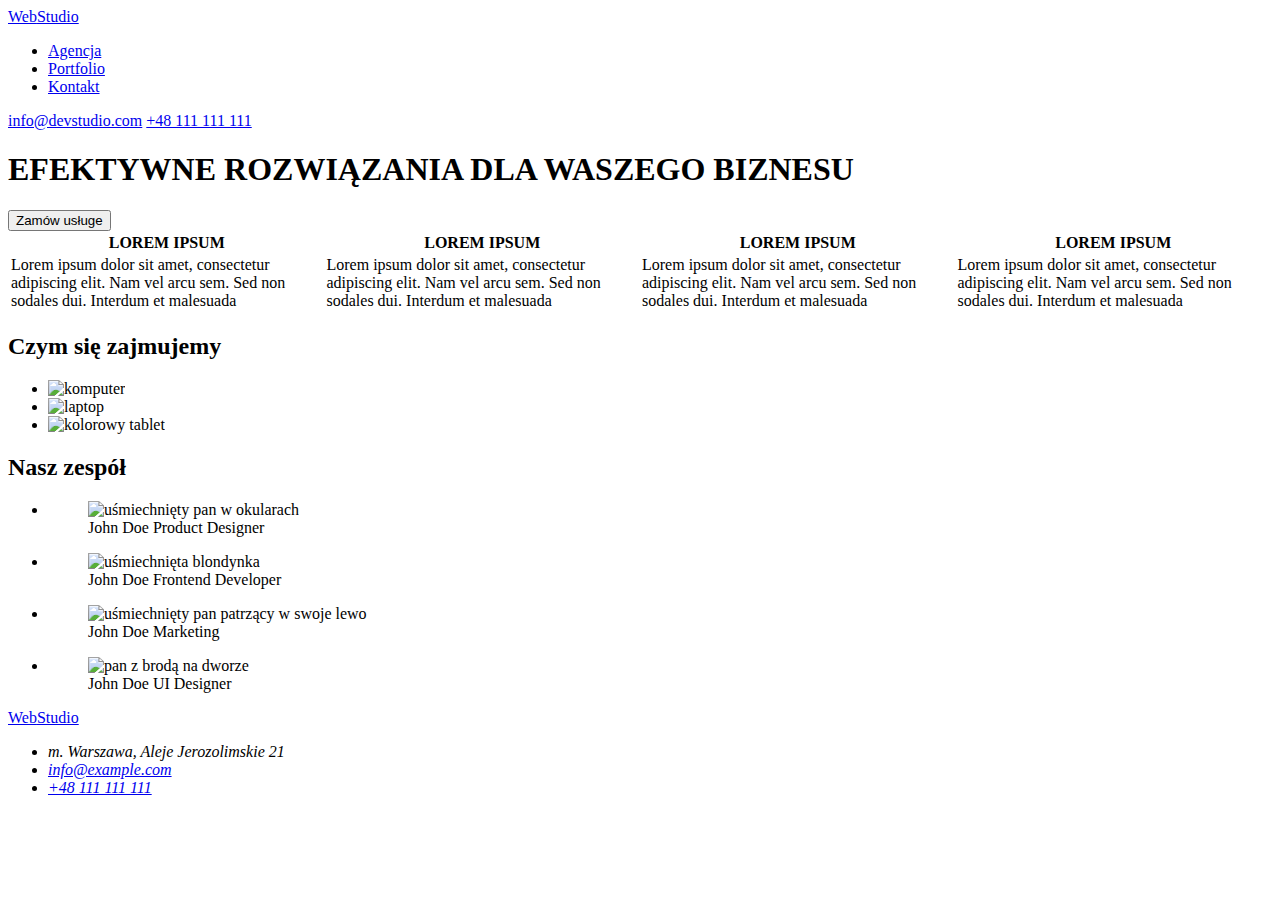
==== index.html @ 24c9e0aa "Add files via upload" ====
<!DOCTYPE html>
<html lang="pl">
  <head>
    <meta charset="UTF-8" />
    <title>hw3-main page</title>
    <link rel="stylesheet" href="./css/style.css" />
    <link rel="preconnect" href="https://fonts.googleapis.com" />
    <link rel="preconnect" href="https://fonts.gstatic.com" crossorigin />
    <link
      href="https://fonts.googleapis.com/css2?family=Raleway:wght@700&family=Roboto:wght@400;500;700;900&display=swap"
      rel="stylesheet"
    />
  </head>
  <body>
    <header>
      <nav>
        <a class="logo-main-style" href="#"
          ><span class="logo">Web</span><span class="logo-part-2">Studio</span></a
        >
        <ul class="nav-links">
          <li><a class="active" href="#">Agencja</a></li>
          <li><a href="portfolio.html">Portfolio</a></li>
          <li><a href="#">Kontakt</a></li>
        </ul>
      </nav>
      <a class="contact" href="info@devstudio.com">info@devstudio.com</a>
      <a class="contact" href="tel:48111111111">+48 111 111 111</a>
    </header>
    <main>
      <section>
        <div class="main-header">
          <h1>EFEKTYWNE ROZWIĄZANIA DLA WASZEGO BIZNESU</h1>
          <button class="button-header" type="button">Zamów usługe</button>
        </div>
      </section>
      <section>
        <table>
          <thead class="tb-headers">
            <tr>
              <th>LOREM IPSUM</th>
              <th>LOREM IPSUM</th>
              <th>LOREM IPSUM</th>
              <th>LOREM IPSUM</th>
            </tr>
          </thead>
          <tbody class="td-content">
            <tr>
              <td>
                Lorem ipsum dolor sit amet, consectetur adipiscing elit. Nam vel arcu sem. Sed non
                sodales dui. Interdum et malesuada
              </td>
              <td>
                Lorem ipsum dolor sit amet, consectetur adipiscing elit. Nam vel arcu sem. Sed non
                sodales dui. Interdum et malesuada
              </td>
              <td>
                Lorem ipsum dolor sit amet, consectetur adipiscing elit. Nam vel arcu sem. Sed non
                sodales dui. Interdum et malesuada
              </td>
              <td>
                Lorem ipsum dolor sit amet, consectetur adipiscing elit. Nam vel arcu sem. Sed non
                sodales dui. Interdum et malesuada
              </td>
            </tr>
          </tbody>
        </table>
      </section>
      <div class="headers">
        <section>
          <h2>Czym się zajmujemy</h2>
          <ul>
            <li>
              <img src="images/computer1.jpg" alt="komputer" height="294" width="370" />
            </li>
            <li>
              <img src="images/laptop2.jpg" alt="laptop" height="294" width="370" />
            </li>
            <li>
              <img src="images/tablet3.jpg" alt="kolorowy tablet" height="294" width="370" />
            </li>
          </ul>
        </section>
        <section>
          <h2>Nasz zespół</h2>
          <ul>
            <li>
              <figure>
                <img
                  src="images/john-doe-1.jpg"
                  alt="uśmiechnięty pan w okularach"
                  height="260"
                  width="270"
                />
                <figcaption>
                  <span class="main-team-member">John Doe</span>
                  <span class="main-team-position">Product Designer</span>
                </figcaption>
              </figure>
            </li>
            <li>
              <figure>
                <img
                  src="images/john-doe-2.jpg"
                  alt="uśmiechnięta blondynka"
                  height="260"
                  width="270"
                />
                <figcaption>
                  <span class="main-team-member">John Doe</span>
                  <span class="main-team-position">Frontend Developer</span>
                </figcaption>
              </figure>
            </li>
            <li>
              <figure>
                <img
                  src="images/john-doe-3.jpg"
                  alt="uśmiechnięty pan patrzący w swoje lewo"
                  height="260"
                  width="270"
                />
                <figcaption>
                  <span class="main-team-member">John Doe</span>
                  <span class="main-team-position">Marketing</span>
                </figcaption>
              </figure>
            </li>
            <li>
              <figure>
                <img
                  src="images/john-doe-4.jpg"
                  alt="pan z brodą na dworze"
                  height="260"
                  width="270"
                />
                <figcaption>
                  <span class="main-team-member">John Doe</span>
                  <span class="main-team-position">UI Designer</span>
                </figcaption>
              </figure>
            </li>
          </ul>
        </section>
      </div>
    </main>
    <footer class="footer-main-style">
      <a class="logo-main-style" href="#"
        ><span class="logo">Web</span><span class="logo-second-part-footer">Studio</span></a
      >
      <address>
        <ul>
          <li class="non-italic-address">m. Warszawa, Aleje Jerozolimskie 21</li>
          <li><a class="footer-contact" href="info@example.com">info@example.com</a></li>
          <li><a class="footer-contact" href="tel:48111111111">+48 111 111 111</a></li>
        </ul>
      </address>
    </footer>
  </body>
</html>
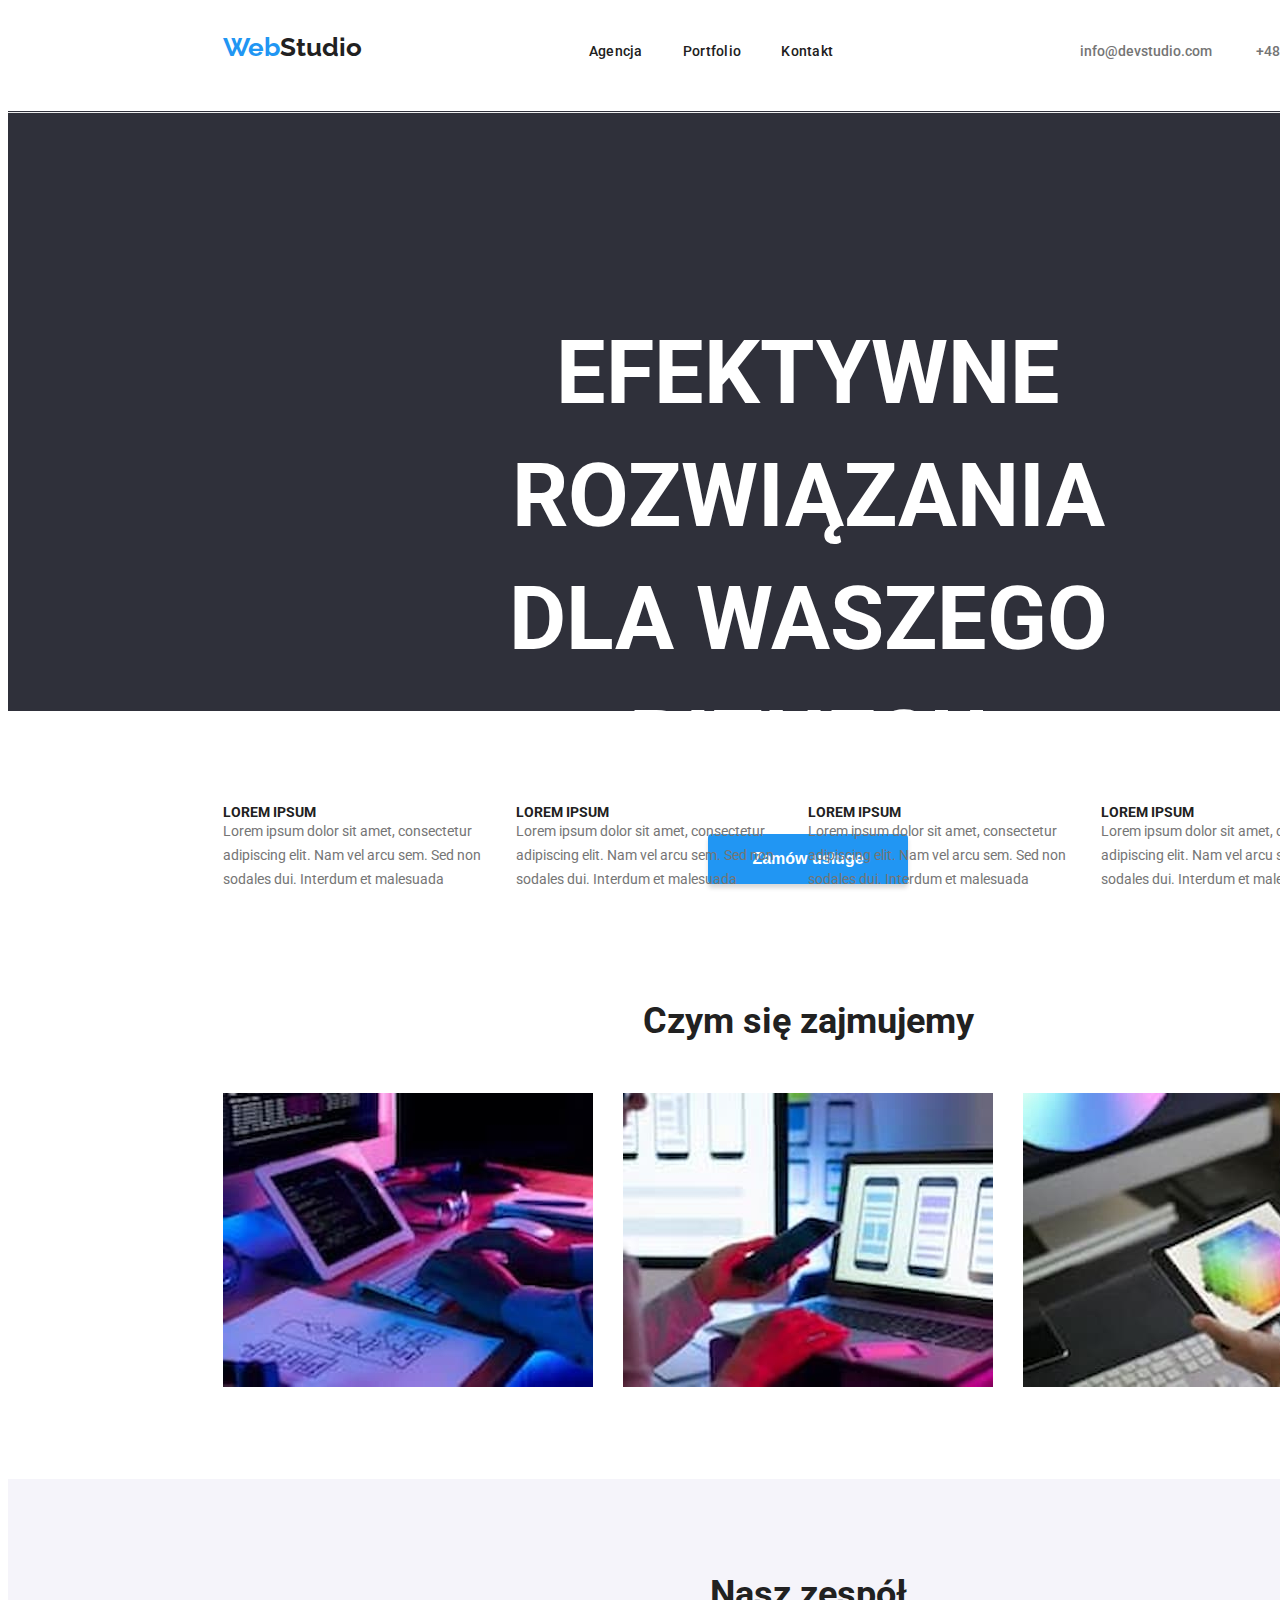
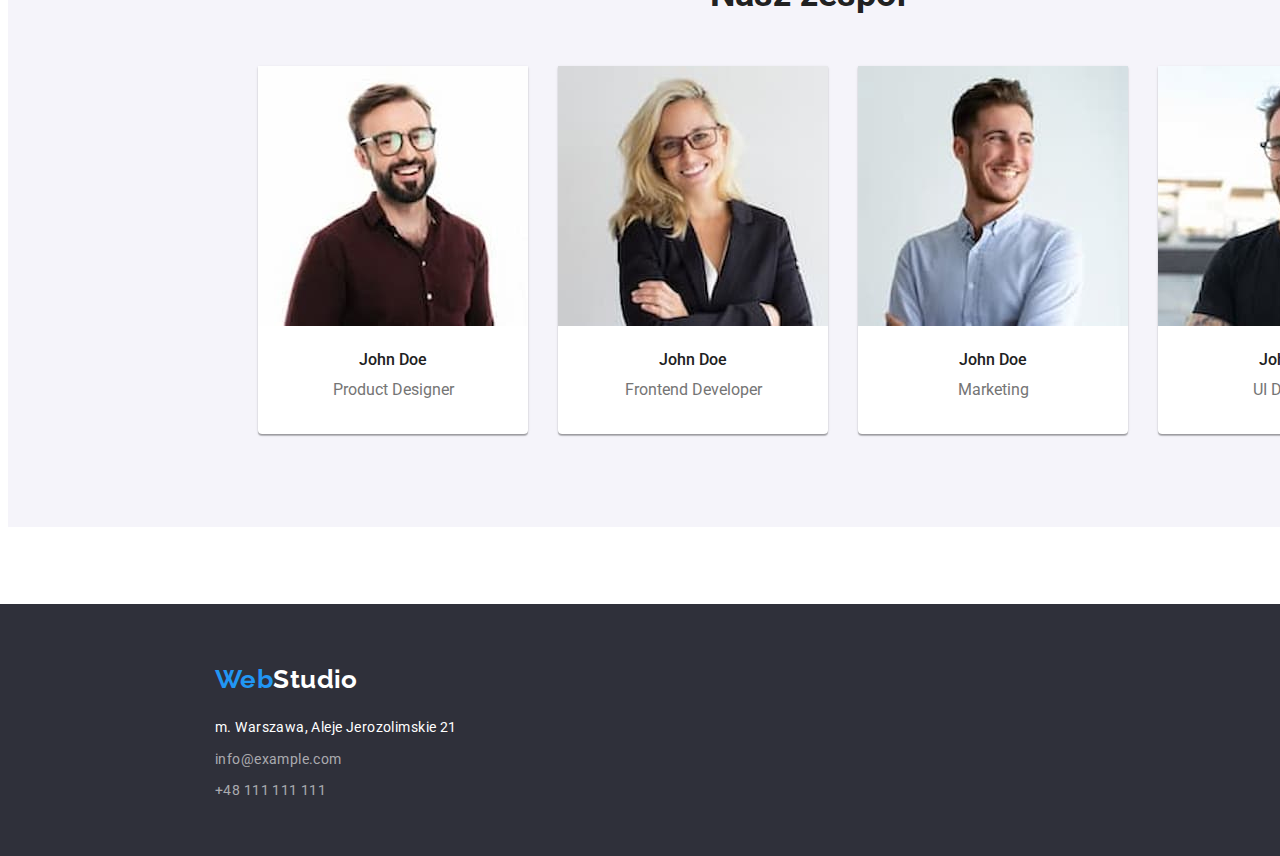
==== commit f5218c7e: "final" ====
--- a/index.html
+++ b/index.html
@@ -3,6 +3,13 @@
   <head>
     <meta charset="UTF-8" />
     <title>hw3-main page</title>
+    <link
+      rel="stylesheet"
+      href="https://cdnjs.cloudflare.com/ajax/libs/modern-normalize/1.1.0/modern-normalize.min.css"
+      integrity="sha512-wpPYUAdjBVSE4KJnH1VR1HeZfpl1ub8YT/NKx4PuQ5NmX2tKuGu6U/JRp5y+Y8XG2tV+wKQpNHVUX03MfMFn9Q=="
+      crossorigin="anonymous"
+      referrerpolicy="no-referrer"
+    />
     <link rel="stylesheet" href="./css/style.css" />
     <link rel="preconnect" href="https://fonts.googleapis.com" />
     <link rel="preconnect" href="https://fonts.gstatic.com" crossorigin />
@@ -12,148 +19,158 @@
     />
   </head>
   <body>
-    <header>
-      <nav>
-        <a class="logo-main-style" href="#"
-          ><span class="logo">Web</span><span class="logo-part-2">Studio</span></a
-        >
-        <ul class="nav-links">
-          <li><a class="active" href="#">Agencja</a></li>
-          <li><a href="portfolio.html">Portfolio</a></li>
-          <li><a href="#">Kontakt</a></li>
-        </ul>
-      </nav>
-      <a class="contact" href="info@devstudio.com">info@devstudio.com</a>
-      <a class="contact" href="tel:48111111111">+48 111 111 111</a>
-    </header>
-    <main>
-      <section>
-        <div class="main-header">
-          <h1>EFEKTYWNE ROZWIĄZANIA DLA WASZEGO BIZNESU</h1>
-          <button class="button-header" type="button">Zamów usługe</button>
+    <div class="container">
+      <header class="menu">
+        <div>
+          <a class="logo-main-style" href="#"
+            ><span class="logo">Web</span><span class="logo-part-2">Studio</span></a
+          >
         </div>
+        <div>
+          <ul class="nav-links">
+            <li><a class="active" href="#">Agencja</a></li>
+            <li><a href="portfolio.html">Portfolio</a></li>
+            <li><a href="#">Kontakt</a></li>
+          </ul>
+        </div>
+        <div class="header-space-needed">
+          <a class="contact" href="info@devstudio.com">info@devstudio.com</a>
+          <a class="contact" href="tel:48111111111">+48 111 111 111</a>
+        </div>
+      </header>
+      <main>
+        <section class="section">
+            <section class="title-box">
+              <div class="main-header">
+                <h1>EFEKTYWNE ROZWIĄZANIA DLA WASZEGO BIZNESU</h1>
+                <button class="button-header" type="button">Zamów usługe</button>
+            </section>
+            <div class="lorem-ipsum">
+              <ul class="td-headers">
+                <li>LOREM IPSUM</li>
+                <li>LOREM IPSUM</li>
+                <li>LOREM IPSUM</li>
+                <li>LOREM IPSUM</li>
+              </ul>
+              <ul class="tb-content">
+                <li>
+                  Lorem ipsum dolor sit amet, consectetur adipiscing elit. Nam vel arcu sem. Sed non
+                  sodales dui. Interdum et malesuada
+                </li>
+                <li>
+                  Lorem ipsum dolor sit amet, consectetur adipiscing elit. Nam vel arcu sem. Sed non
+                  sodales dui. Interdum et malesuada
+                </li>
+                <li>
+                  Lorem ipsum dolor sit amet, consectetur adipiscing elit. Nam vel arcu sem. Sed non
+                  sodales dui. Interdum et malesuada
+                </li>
+                <li>
+                  Lorem ipsum dolor sit amet, consectetur adipiscing elit. Nam vel arcu sem. Sed non
+                  sodales dui. Interdum et malesuada
+                </li>
+              </ul>
+            </div>
+          </div>
+          <div class="headers">
+            <section class="team-what-we-do">
+              <div>
+                <h2>Czym się zajmujemy</h2>
+                <ul class="images-what-we-do">
+                  <li>
+                    <img src="images/computer1.jpg" alt="komputer" height="294" width="370" />
+                  </li>
+                  <li>
+                    <img src="images/laptop2.jpg" alt="laptop" height="294" width="370" />
+                  </li>
+                  <li>
+                    <img src="images/tablet3.jpg" alt="kolorowy tablet" height="294" width="370" />
+                  </li>
+                </ul>
+              </div>
+            </section>
+          </div>
+          <div class="our-team-presentation">
+            <h2>Nasz zespół</h2>
+            <ul class="team-members">
+              <li>
+                <figure>
+                  <img
+                    src="images/john-doe-1.jpg"
+                    alt="uśmiechnięty pan w okularach"
+                    height="260"
+                    width="270"
+                  />
+                  <figcaption>
+                    <div class="main-team-member">John Doe</div>
+                    <div class="main-team-position">Product Designer</div>
+                  </figcaption>
+                </figure>
+              </li>
+              <li>
+                <figure>
+                  <img
+                    src="images/john-doe-2.jpg"
+                    alt="uśmiechnięta blondynka"
+                    height="260"
+                    width="270"
+                  />
+                  <figcaption>
+                    <div class="main-team-member">John Doe</div>
+                    <div class="main-team-position">Frontend Developer</div>
+                  </figcaption>
+                </figure>
+              </li>
+              <li>
+                <figure>
+                  <img
+                    src="images/john-doe-3.jpg"
+                    alt="uśmiechnięty pan patrzący w swoje lewo"
+                    height="260"
+                    width="270"
+                  />
+                  <figcaption>
+                    <div class="main-team-member">John Doe</div>
+                    <div class="main-team-position">Marketing</div>
+                  </figcaption>
+                </figure>
+              </li>
+              <li>
+                <figure>
+                  <img
+                    src="images/john-doe-4.jpg"
+                    alt="pan z brodą na dworze"
+                    height="260"
+                    width="270"
+                  />
+                  <figcaption>
+                    <div class="main-team-member">John Doe</div>
+                    <div class="main-team-position">UI Designer</div>
+                  </figcaption>
+                </figure>
+              </li>
+            </ul>
+          </div>
+        </section>
+      </main>
+      <section class="section">
+        <footer>
+          <div class="container-footer-main">
+            <div class="footer-padding-top">
+              <a class="logo-main-style" href="#"
+                ><span class="logo">Web</span><span class="logo-second-part-footer">Studio</span></a
+              >
+              <address>
+                <ul class="footer-model">
+                  <li class="non-italic-address">m. Warszawa, Aleje Jerozolimskie 21</li>
+                  <li><a class="footer-contact" href="info@example.com">info@example.com</a></li>
+                  <li><a class="footer-contact" href="tel:48111111111">+48 111 111 111</a></li>
+                </ul>
+              </address>
+            </div>
+          </div>
+        </footer>
       </section>
-      <section>
-        <table>
-          <thead class="tb-headers">
-            <tr>
-              <th>LOREM IPSUM</th>
-              <th>LOREM IPSUM</th>
-              <th>LOREM IPSUM</th>
-              <th>LOREM IPSUM</th>
-            </tr>
-          </thead>
-          <tbody class="td-content">
-            <tr>
-              <td>
-                Lorem ipsum dolor sit amet, consectetur adipiscing elit. Nam vel arcu sem. Sed non
-                sodales dui. Interdum et malesuada
-              </td>
-              <td>
-                Lorem ipsum dolor sit amet, consectetur adipiscing elit. Nam vel arcu sem. Sed non
-                sodales dui. Interdum et malesuada
-              </td>
-              <td>
-                Lorem ipsum dolor sit amet, consectetur adipiscing elit. Nam vel arcu sem. Sed non
-                sodales dui. Interdum et malesuada
-              </td>
-              <td>
-                Lorem ipsum dolor sit amet, consectetur adipiscing elit. Nam vel arcu sem. Sed non
-                sodales dui. Interdum et malesuada
-              </td>
-            </tr>
-          </tbody>
-        </table>
-      </section>
-      <div class="headers">
-        <section>
-          <h2>Czym się zajmujemy</h2>
-          <ul>
-            <li>
-              <img src="images/computer1.jpg" alt="komputer" height="294" width="370" />
-            </li>
-            <li>
-              <img src="images/laptop2.jpg" alt="laptop" height="294" width="370" />
-            </li>
-            <li>
-              <img src="images/tablet3.jpg" alt="kolorowy tablet" height="294" width="370" />
-            </li>
-          </ul>
-        </section>
-        <section>
-          <h2>Nasz zespół</h2>
-          <ul>
-            <li>
-              <figure>
-                <img
-                  src="images/john-doe-1.jpg"
-                  alt="uśmiechnięty pan w okularach"
-                  height="260"
-                  width="270"
-                />
-                <figcaption>
-                  <span class="main-team-member">John Doe</span>
-                  <span class="main-team-position">Product Designer</span>
-                </figcaption>
-              </figure>
-            </li>
-            <li>
-              <figure>
-                <img
-                  src="images/john-doe-2.jpg"
-                  alt="uśmiechnięta blondynka"
-                  height="260"
-                  width="270"
-                />
-                <figcaption>
-                  <span class="main-team-member">John Doe</span>
-                  <span class="main-team-position">Frontend Developer</span>
-                </figcaption>
-              </figure>
-            </li>
-            <li>
-              <figure>
-                <img
-                  src="images/john-doe-3.jpg"
-                  alt="uśmiechnięty pan patrzący w swoje lewo"
-                  height="260"
-                  width="270"
-                />
-                <figcaption>
-                  <span class="main-team-member">John Doe</span>
-                  <span class="main-team-position">Marketing</span>
-                </figcaption>
-              </figure>
-            </li>
-            <li>
-              <figure>
-                <img
-                  src="images/john-doe-4.jpg"
-                  alt="pan z brodą na dworze"
-                  height="260"
-                  width="270"
-                />
-                <figcaption>
-                  <span class="main-team-member">John Doe</span>
-                  <span class="main-team-position">UI Designer</span>
-                </figcaption>
-              </figure>
-            </li>
-          </ul>
-        </section>
-      </div>
-    </main>
-    <footer class="footer-main-style">
-      <a class="logo-main-style" href="#"
-        ><span class="logo">Web</span><span class="logo-second-part-footer">Studio</span></a
-      >
-      <address>
-        <ul>
-          <li class="non-italic-address">m. Warszawa, Aleje Jerozolimskie 21</li>
-          <li><a class="footer-contact" href="info@example.com">info@example.com</a></li>
-          <li><a class="footer-contact" href="tel:48111111111">+48 111 111 111</a></li>
-        </ul>
-      </address>
-    </footer>
+    </div>
   </body>
 </html>
--- a/css/style.css
+++ b/css/style.css
@@ -0,0 +1,429 @@
+:root {
+  --main-blue: #2196f3;
+  --almost-black: #212121;
+  --logo-white: #ffffff;
+  --contact-grey: #757575;
+  --backgroud-footer: #2f303a;
+  --header-border: #ececec;
+  --team-members-backgroud: #f5f4fa;
+}
+
+body {
+  font-family: 'Roboto', sans-serif;
+  color: var(--almost-black);
+  font-style: normal;
+  font-weight: 400;
+  text-decoration: none;
+}
+
+h1,
+h2,
+p,
+ul,
+figure {
+  margin: 0px;
+  padding: 0px;
+  border: 0px;
+}
+
+.container {
+  max-width: 1200px;
+  box-sizing: border-box;
+}
+
+.section {
+  padding: 94px 0px;
+}
+
+.menu {
+  position: absolute;
+  width: 1600px;
+  height: 80px;
+  display: flex;
+  justify-content: space-between;
+  align-items: baseline;
+  margin-top: 24px;
+  border-bottom: solid 1px var(--header-border);
+}
+
+.portfolio-content-all {
+  padding-top: 70px;
+}
+
+.logo-main-style {
+  text-decoration: none;
+  font-family: 'Raleway';
+  font-style: normal;
+  font-weight: 700;
+  font-size: 26px;
+  line-height: 1.2;
+  margin-left: 215px;
+  margin-top: 30px;
+}
+.logo {
+  color: var(--main-blue);
+}
+.logo-part-2 {
+  color: var(--almost-black);
+}
+
+.nav-links a {
+  font-weight: 500;
+  font-size: 14px;
+  line-height: 1.1;
+  letter-spacing: 0.02em;
+  color: var(--almost-black);
+  text-decoration: none;
+  padding: 20px;
+}
+
+.nav-links {
+  list-style: none;
+  display: flex;
+}
+
+.active {
+  font-weight: 500;
+  font-size: 14px;
+  line-height: 1.1;
+  color: var(--main-blue);
+}
+
+.header-space-needed a {
+  padding: 20px;
+}
+
+.header-space-needed {
+  padding-right: 227px;
+}
+
+.portfolio-big-net {
+  width: 1170px;
+  top: 174px;
+  row-gap: 30px;
+  display: flex;
+  flex-wrap: wrap;
+  justify-content: space-between;
+  list-style: none;
+  margin-left: 215px;
+}
+
+.portfolio-big-net figcaption {
+  width: 322px;
+  height: 70px;
+  left: 639px;
+  top: 576px;
+  padding-top: 10px;
+  padding-left: 25px;
+  letter-spacing: 0.03em;
+}
+
+.buttons {
+  width: 1600px;
+  display: flex;
+  flex-direction: row;
+  justify-content: space-between;
+  width: 121px;
+  list-style: none;
+  margin-left: 510px;
+  padding-bottom: 56px;
+}
+
+.buttons li {
+  padding: 8px;
+}
+
+.buttons button {
+  font-weight: 500;
+  font-size: 16px;
+  line-height: 1.6;
+  width: 120px;
+  height: 38px;
+  background-color: none;
+  cursor: pointer;
+  border: none;
+  box-shadow: 0px 3px 1px rgba(0, 0, 0, 0.1), 0px 1px 2px rgba(0, 0, 0, 0.08),
+    0px 2px 2px rgba(0, 0, 0, 0.12);
+  border-radius: 4px;
+}
+
+.portfolio-big-net figure {
+  width: 370px;
+  height: 404px;
+  left: 615px;
+  top: 262px;
+  background: #ffffff;
+  border: 1px solid #eeeeee;
+}
+
+.title-box {
+  width: 1600px;
+  height: 600px;
+  background-color: var(--backgroud-footer);
+  display: flex;
+  justify-items: center;
+  margin-top: 9px;
+}
+
+.contact {
+  font-weight: 500;
+  font-size: 14px;
+  line-height: 1.1;
+  color: var(--contact-grey);
+  text-decoration: none;
+}
+
+.contact:hover,
+.contact:focus {
+  color: var(--main-blue);
+  outline: none;
+}
+
+.main-header {
+  font-weight: 900;
+  font-size: 44px;
+  line-height: 1.4;
+  color: var(--logo-white);
+  padding: 200px 452px;
+  text-align: center;
+}
+
+.button-header {
+  width: 200px;
+  height: 50px;
+  font-weight: 700;
+  font-size: 16px;
+  line-height: 1.9;
+  color: var(--logo-white);
+  background-color: var(--main-blue);
+  border: none;
+  cursor: pointer;
+  margin-top: 30px;
+  box-shadow: 0px 4px 4px rgba(0, 0, 0, 0.15);
+  border-radius: 4px;
+  box-shadow: 0px 4px 4px rgba(0, 0, 0, 0.15);
+}
+
+.lorem-ipsum {
+  width: 1170px;
+  height: 101px;
+  margin-left: 215px;
+  margin-top: 94px;
+}
+
+.td-headers {
+  font-weight: 700;
+  font-size: 14px;
+  line-height: 1.1;
+  display: flex;
+  flex-direction: row;
+  list-style: none;
+  justify-content: space-between;
+}
+
+.td-headers li {
+  display: flex;
+  flex-basis: calc(100% / 4);
+}
+
+.tb-content {
+  display: flex;
+  flex-basis: calc(100% / 3);
+}
+
+.tb-content li {
+  font-size: 14px;
+  line-height: 1.7;
+  color: var(--contact-grey);
+  display: flex;
+  list-style: none;
+}
+
+.team-what-we-do {
+  margin-left: 215px;
+  width: 1170px;
+  min-height: auto;
+  text-align: center;
+  top: 969px;
+}
+
+.headers {
+  padding: -94px;
+}
+
+.headers h2 {
+  font-weight: 700;
+  font-size: 36px;
+  line-height: 1.2;
+  margin-bottom: 50px;
+}
+
+.images-what-we-do {
+  width: 1170px;
+  height: 386px;
+  left: 215px;
+  top: 969px;
+  display: flex;
+  flex-direction: row;
+  list-style: none;
+  justify-content: space-between;
+}
+
+.our-team-presentation {
+  top: 1149px;
+  width: 1600px;
+  height: 648px;
+  background-color: var(--team-members-backgroud);
+}
+
+.our-team-presentation h2 {
+  font-weight: 700;
+  font-size: 36px;
+  line-height: 1.2;
+  margin-bottom: 50px;
+  text-align: center;
+  padding-top: 94px;
+}
+
+.team-members {
+  margin-left: 250px;
+  width: 1170px;
+  display: flex;
+  flex-direction: row;
+  list-style: none;
+  justify-content: space-between;
+  flex-basis: calc(100% / 4);
+}
+
+.team-members figcaption div:first-child {
+  padding-top: 20px;
+  text-align: center;
+}
+
+.team-members figcaption div {
+  padding-top: 10px;
+  text-align: center;
+}
+
+.team-members li {
+  width: 270px;
+  height: 368px;
+  left: 215px;
+  top: 1635px;
+  background: var(--logo-white);
+  box-shadow: 0px 1px 3px rgba(0, 0, 0, 0.12), 0px 1px 1px rgba(0, 0, 0, 0.14),
+    0px 2px 1px rgba(0, 0, 0, 0.2);
+  border-radius: 0px 0px 4px 4px;
+}
+
+.img-first-part {
+  font-weight: 700;
+  font-size: 18px;
+  line-height: 2;
+  color: var(--almost-black);
+}
+
+.img-second-part {
+  font-size: 16px;
+  line-height: 1.9;
+  color: var(--contact-grey);
+}
+
+.container-footer-main {
+  background-color: var(--backgroud-footer);
+  color: var(--logo-white);
+  font-size: 14px;
+  line-height: 1.7;
+  position: absolute;
+  width: 1600px;
+  height: 252px;
+  left: 0px;
+  top: 2204px;
+  letter-spacing: 0.03em;
+}
+
+.container-footer-portfolio {
+  background-color: var(--backgroud-footer);
+  color: var(--logo-white);
+  font-size: 14px;
+  line-height: 1.7;
+  position: absolute;
+  width: 1600px;
+  height: 252px;
+  left: 0px;
+  letter-spacing: 0.03em;
+}
+
+.footer-padding-top {
+  margin-top: 60px;
+}
+
+.footer-model li {
+  list-style: none;
+  margin-left: 215px;
+  padding-bottom: 8px;
+}
+.footer-model :nth-child(1) {
+  padding-top: 20px;
+}
+
+.footer-style li {
+  list-style: none;
+  margin-left: 215px;
+  padding-bottom: 8px;
+}
+
+.footer-style :nth-child(1) {
+  padding-top: 20px;
+}
+
+.logo-second-part-footer {
+  color: var(--logo-white);
+}
+
+.footer-contact {
+  color: rgba(255, 255, 255, 0.6);
+  font-style: normal;
+  text-decoration: none;
+}
+
+.footer-style li:nth-child(2) {
+  text-decoration: underline;
+  color: var(--contact-grey);
+}
+
+.footer-contact:hover,
+.footer-contact:focus {
+  color: var(--main-blue);
+  outline: none;
+}
+
+.main-team-member {
+  font-weight: 500;
+  font-size: 16px;
+  line-height: 1.2;
+}
+
+.main-team-position {
+  font-size: 16px;
+  line-height: 1.2;
+  color: var(--contact-grey);
+}
+
+.non-italic-address {
+  font-style: normal;
+}
+
+.nav-links a:hover,
+.nav-links a:focus,
+.nav-links a:active {
+  color: var(--main-blue);
+  outline: none;
+}
+
+.buttons button:hover,
+.buttons button:focus {
+  background-color: var(--main-blue);
+  color: var(--logo-white);
+  outline: none;
+}
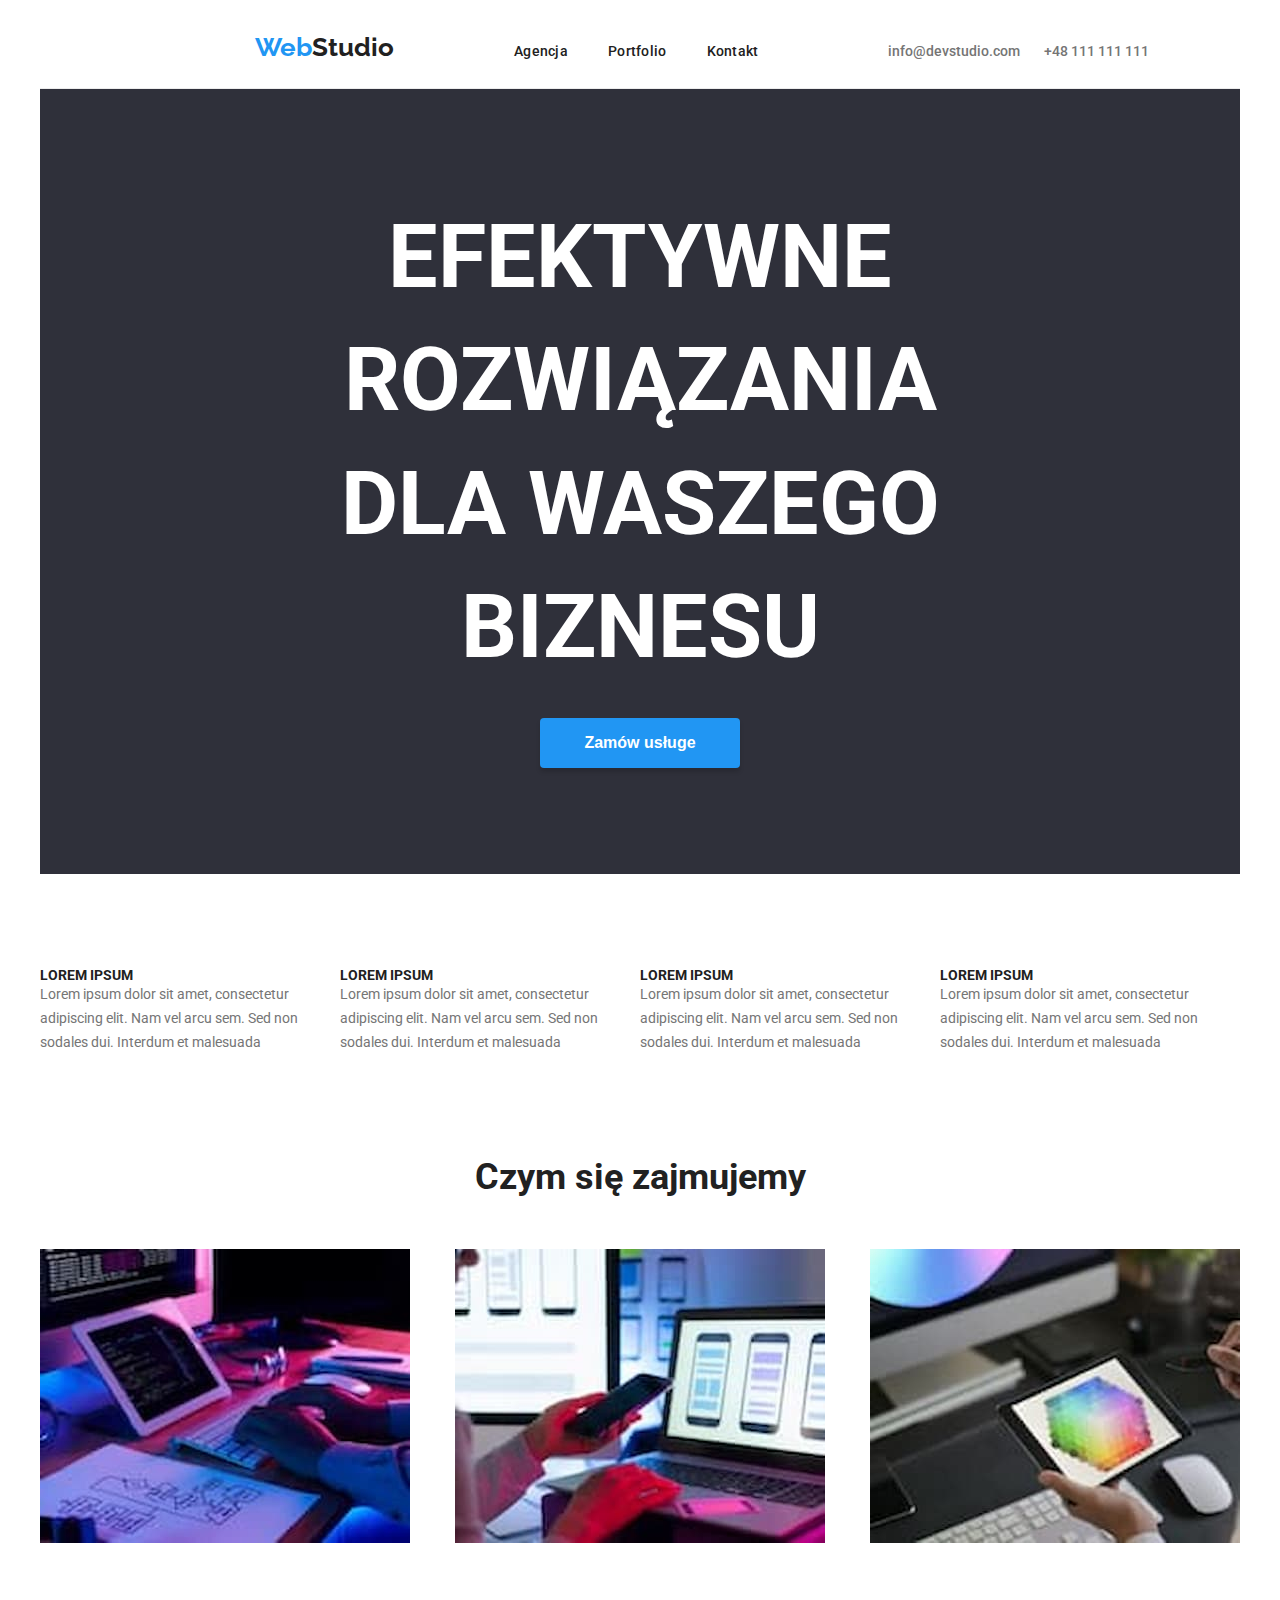
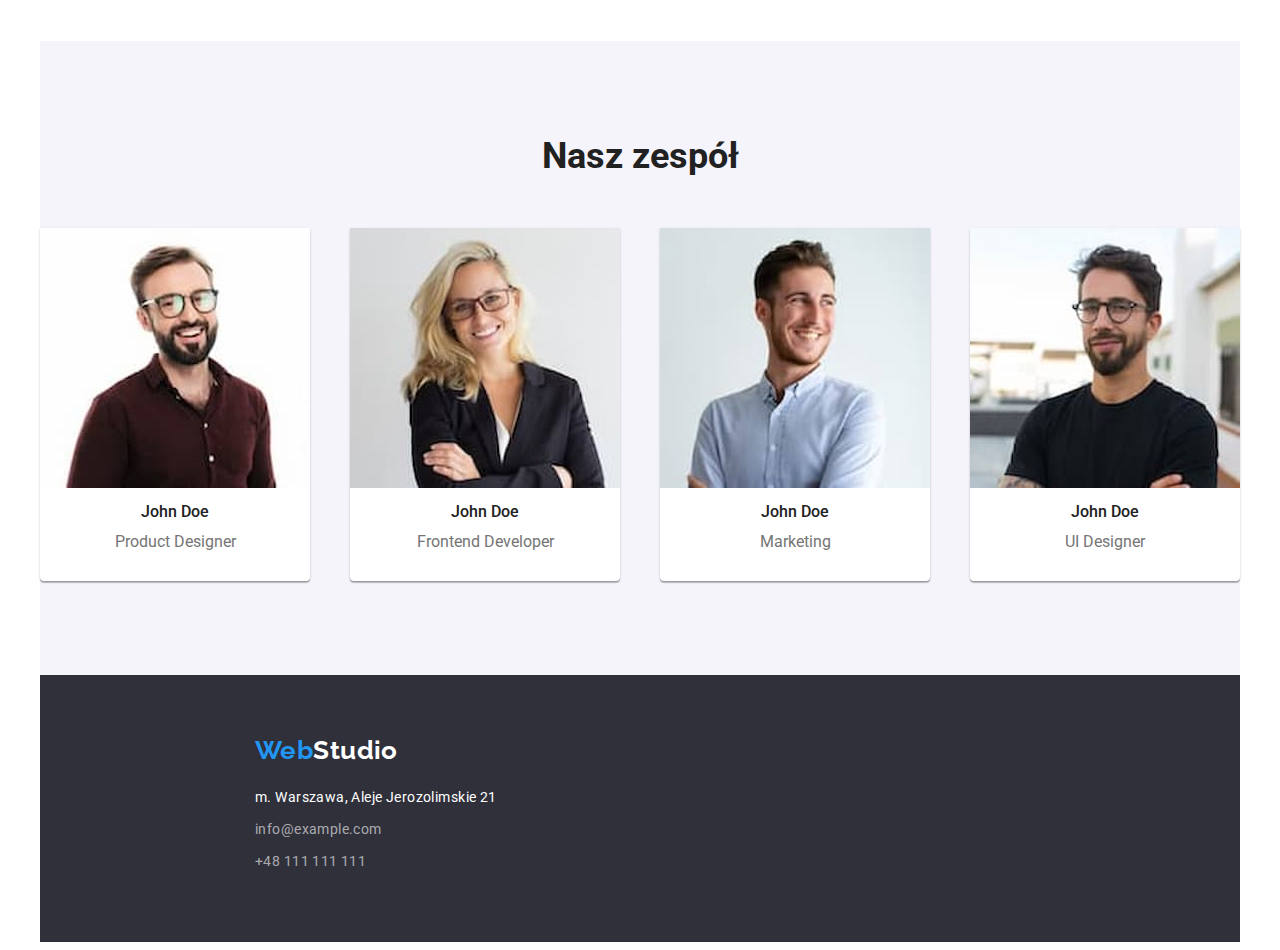
==== commit 86618931: "final commit" ====
--- a/index.html
+++ b/index.html
@@ -19,158 +19,174 @@
     />
   </head>
   <body>
-    <div class="container">
-      <header class="menu">
-        <div>
+    <header>
+      <div class="container">
+        <div class="menu">
           <a class="logo-main-style" href="#"
             ><span class="logo">Web</span><span class="logo-part-2">Studio</span></a
           >
+          <div>
+            <ul class="nav-links">
+              <li><a class="active" href="#">Agencja</a></li>
+              <li><a href="portfolio.html">Portfolio</a></li>
+              <li><a href="#">Kontakt</a></li>
+            </ul>
+          </div>
+          <div class="header-space-needed">
+            <a class="contact" href="info@devstudio.com">info@devstudio.com</a>
+            <a class="contact" href="tel:48111111111">+48 111 111 111</a>
+          </div>
         </div>
-        <div>
-          <ul class="nav-links">
-            <li><a class="active" href="#">Agencja</a></li>
-            <li><a href="portfolio.html">Portfolio</a></li>
-            <li><a href="#">Kontakt</a></li>
-          </ul>
+      </div>
+    </header>
+    <main>
+      <section class="section">
+        <div class="container">
+          <section class="title-box">
+            <div class="main-header">
+              <h1>EFEKTYWNE ROZWIĄZANIA DLA WASZEGO BIZNESU</h1>
+              <button class="button-header" type="button">Zamów usługe</button>
+            </div>
+          </section>
         </div>
-        <div class="header-space-needed">
-          <a class="contact" href="info@devstudio.com">info@devstudio.com</a>
-          <a class="contact" href="tel:48111111111">+48 111 111 111</a>
+      </section>
+      <section class="section">
+        <div class="container">
+          <div class="lorem-ipsum">
+            <ul class="td-headers">
+              <li>LOREM IPSUM</li>
+              <li>LOREM IPSUM</li>
+              <li>LOREM IPSUM</li>
+              <li>LOREM IPSUM</li>
+            </ul>
+            <ul class="tb-content">
+              <li>
+                Lorem ipsum dolor sit amet, consectetur adipiscing elit. Nam vel arcu sem. Sed non
+                sodales dui. Interdum et malesuada
+              </li>
+              <li>
+                Lorem ipsum dolor sit amet, consectetur adipiscing elit. Nam vel arcu sem. Sed non
+                sodales dui. Interdum et malesuada
+              </li>
+              <li>
+                Lorem ipsum dolor sit amet, consectetur adipiscing elit. Nam vel arcu sem. Sed non
+                sodales dui. Interdum et malesuada
+              </li>
+              <li>
+                Lorem ipsum dolor sit amet, consectetur adipiscing elit. Nam vel arcu sem. Sed non
+                sodales dui. Interdum et malesuada
+              </li>
+            </ul>
+          </div>
         </div>
-      </header>
-      <main>
-        <section class="section">
-            <section class="title-box">
-              <div class="main-header">
-                <h1>EFEKTYWNE ROZWIĄZANIA DLA WASZEGO BIZNESU</h1>
-                <button class="button-header" type="button">Zamów usługe</button>
-            </section>
-            <div class="lorem-ipsum">
-              <ul class="td-headers">
-                <li>LOREM IPSUM</li>
-                <li>LOREM IPSUM</li>
-                <li>LOREM IPSUM</li>
-                <li>LOREM IPSUM</li>
-              </ul>
-              <ul class="tb-content">
+      </section>
+      <section class="section">
+        <div class="container">
+          <div class="no-space-between-padding">
+            <div class="headers">
+              <h2>Czym się zajmujemy</h2>
+              <ul class="images-what-we-do">
                 <li>
-                  Lorem ipsum dolor sit amet, consectetur adipiscing elit. Nam vel arcu sem. Sed non
-                  sodales dui. Interdum et malesuada
+                  <img src="images/computer1.jpg" alt="komputer" height="294" width="370" />
                 </li>
                 <li>
-                  Lorem ipsum dolor sit amet, consectetur adipiscing elit. Nam vel arcu sem. Sed non
-                  sodales dui. Interdum et malesuada
+                  <img src="images/laptop2.jpg" alt="laptop" height="294" width="370" />
                 </li>
                 <li>
-                  Lorem ipsum dolor sit amet, consectetur adipiscing elit. Nam vel arcu sem. Sed non
-                  sodales dui. Interdum et malesuada
-                </li>
-                <li>
-                  Lorem ipsum dolor sit amet, consectetur adipiscing elit. Nam vel arcu sem. Sed non
-                  sodales dui. Interdum et malesuada
+                  <img src="images/tablet3.jpg" alt="kolorowy tablet" height="294" width="370" />
                 </li>
               </ul>
             </div>
           </div>
-          <div class="headers">
-            <section class="team-what-we-do">
-              <div>
-                <h2>Czym się zajmujemy</h2>
-                <ul class="images-what-we-do">
-                  <li>
-                    <img src="images/computer1.jpg" alt="komputer" height="294" width="370" />
-                  </li>
-                  <li>
-                    <img src="images/laptop2.jpg" alt="laptop" height="294" width="370" />
-                  </li>
-                  <li>
-                    <img src="images/tablet3.jpg" alt="kolorowy tablet" height="294" width="370" />
-                  </li>
-                </ul>
+        </div>
+      </section>
+      <section class="section">
+        <div class="container">
+          <div class="no-space-between-padding">
+            <div class="main-team-members-layout">
+              <div class="headers">
+                <h2>Nasz zespół</h2>
               </div>
-            </section>
-          </div>
-          <div class="our-team-presentation">
-            <h2>Nasz zespół</h2>
-            <ul class="team-members">
-              <li>
-                <figure>
-                  <img
-                    src="images/john-doe-1.jpg"
-                    alt="uśmiechnięty pan w okularach"
-                    height="260"
-                    width="270"
-                  />
-                  <figcaption>
-                    <div class="main-team-member">John Doe</div>
-                    <div class="main-team-position">Product Designer</div>
-                  </figcaption>
-                </figure>
-              </li>
-              <li>
-                <figure>
-                  <img
-                    src="images/john-doe-2.jpg"
-                    alt="uśmiechnięta blondynka"
-                    height="260"
-                    width="270"
-                  />
-                  <figcaption>
-                    <div class="main-team-member">John Doe</div>
-                    <div class="main-team-position">Frontend Developer</div>
-                  </figcaption>
-                </figure>
-              </li>
-              <li>
-                <figure>
-                  <img
-                    src="images/john-doe-3.jpg"
-                    alt="uśmiechnięty pan patrzący w swoje lewo"
-                    height="260"
-                    width="270"
-                  />
-                  <figcaption>
-                    <div class="main-team-member">John Doe</div>
-                    <div class="main-team-position">Marketing</div>
-                  </figcaption>
-                </figure>
-              </li>
-              <li>
-                <figure>
-                  <img
-                    src="images/john-doe-4.jpg"
-                    alt="pan z brodą na dworze"
-                    height="260"
-                    width="270"
-                  />
-                  <figcaption>
-                    <div class="main-team-member">John Doe</div>
-                    <div class="main-team-position">UI Designer</div>
-                  </figcaption>
-                </figure>
-              </li>
-            </ul>
-          </div>
-        </section>
-      </main>
-      <section class="section">
-        <footer>
-          <div class="container-footer-main">
-            <div class="footer-padding-top">
-              <a class="logo-main-style" href="#"
-                ><span class="logo">Web</span><span class="logo-second-part-footer">Studio</span></a
-              >
-              <address>
-                <ul class="footer-model">
-                  <li class="non-italic-address">m. Warszawa, Aleje Jerozolimskie 21</li>
-                  <li><a class="footer-contact" href="info@example.com">info@example.com</a></li>
-                  <li><a class="footer-contact" href="tel:48111111111">+48 111 111 111</a></li>
-                </ul>
-              </address>
+              <ul class="team-members">
+                <li>
+                  <figure>
+                    <img
+                      src="images/john-doe-1.jpg"
+                      alt="uśmiechnięty pan w okularach"
+                      height="260"
+                      width="270"
+                    />
+                    <figcaption>
+                      <div class="main-team-member">John Doe</div>
+                      <div class="main-team-position">Product Designer</div>
+                    </figcaption>
+                  </figure>
+                </li>
+                <li>
+                  <figure>
+                    <img
+                      src="images/john-doe-2.jpg"
+                      alt="uśmiechnięta blondynka"
+                      height="260"
+                      width="270"
+                    />
+                    <figcaption>
+                      <div class="main-team-member">John Doe</div>
+                      <div class="main-team-position">Frontend Developer</div>
+                    </figcaption>
+                  </figure>
+                </li>
+                <li>
+                  <figure>
+                    <img
+                      src="images/john-doe-3.jpg"
+                      alt="uśmiechnięty pan patrzący w swoje lewo"
+                      height="260"
+                      width="270"
+                    />
+                    <figcaption>
+                      <div class="main-team-member">John Doe</div>
+                      <div class="main-team-position">Marketing</div>
+                    </figcaption>
+                  </figure>
+                </li>
+                <li>
+                  <figure>
+                    <img
+                      src="images/john-doe-4.jpg"
+                      alt="pan z brodą na dworze"
+                      height="260"
+                      width="270"
+                    />
+                    <figcaption>
+                      <div class="main-team-member">John Doe</div>
+                      <div class="main-team-position">UI Designer</div>
+                    </figcaption>
+                  </figure>
+                </li>
+              </ul>
             </div>
           </div>
-        </footer>
+        </div>
       </section>
-    </div>
+    </main>
+    <footer>
+      <div class="container">
+        <div class="container-footer-main">
+          <div class="footer-padding-top">
+            <a class="logo-main-style" href="#"
+              ><span class="logo">Web</span><span class="logo-second-part-footer">Studio</span></a
+            >
+            <address>
+              <ul class="footer-model">
+                <li class="non-italic-address">m. Warszawa, Aleje Jerozolimskie 21</li>
+                <li><a class="footer-contact" href="info@example.com">info@example.com</a></li>
+                <li><a class="footer-contact" href="tel:48111111111">+48 111 111 111</a></li>
+              </ul>
+            </address>
+          </div>
+        </div>
+      </div>
+    </footer>
   </body>
 </html>
--- a/css/style.css
+++ b/css/style.css
@@ -6,6 +6,7 @@
   --backgroud-footer: #2f303a;
   --header-border: #ececec;
   --team-members-backgroud: #f5f4fa;
+  --border-header: #eeeeee;
 }
 
 body {
@@ -27,8 +28,9 @@
 }
 
 .container {
-  max-width: 1200px;
-  box-sizing: border-box;
+  width: 1200px;
+  margin: 0 auto;
+  padding: 0 15px;
 }
 
 .section {
@@ -36,18 +38,11 @@
 }
 
 .menu {
-  position: absolute;
-  width: 1600px;
-  height: 80px;
-  display: flex;
-  justify-content: space-between;
+  display: flex;
   align-items: baseline;
-  margin-top: 24px;
   border-bottom: solid 1px var(--header-border);
-}
-
-.portfolio-content-all {
-  padding-top: 70px;
+  gap: 100px;
+  padding: 24px 0 25px;
 }
 
 .logo-main-style {
@@ -58,13 +53,18 @@
   font-size: 26px;
   line-height: 1.2;
   margin-left: 215px;
-  margin-top: 30px;
-}
+}
+
 .logo {
   color: var(--main-blue);
 }
 .logo-part-2 {
   color: var(--almost-black);
+}
+
+.nav-links {
+  list-style: none;
+  display: flex;
 }
 
 .nav-links a {
@@ -77,11 +77,6 @@
   padding: 20px;
 }
 
-.nav-links {
-  list-style: none;
-  display: flex;
-}
-
 .active {
   font-weight: 500;
   font-size: 14px;
@@ -90,47 +85,28 @@
 }
 
 .header-space-needed a {
-  padding: 20px;
-}
-
-.header-space-needed {
-  padding-right: 227px;
+  padding: 10px;
 }
 
 .portfolio-big-net {
-  width: 1170px;
-  top: 174px;
   row-gap: 30px;
   display: flex;
   flex-wrap: wrap;
   justify-content: space-between;
   list-style: none;
-  margin-left: 215px;
 }
 
 .portfolio-big-net figcaption {
-  width: 322px;
-  height: 70px;
-  left: 639px;
-  top: 576px;
   padding-top: 10px;
   padding-left: 25px;
   letter-spacing: 0.03em;
 }
 
 .buttons {
-  width: 1600px;
-  display: flex;
-  flex-direction: row;
-  justify-content: space-between;
-  width: 121px;
-  list-style: none;
-  margin-left: 510px;
-  padding-bottom: 56px;
-}
-
-.buttons li {
-  padding: 8px;
+  display: flex;
+  justify-content: center;
+  list-style: none;
+  gap: 15px;
 }
 
 .buttons button {
@@ -148,21 +124,14 @@
 }
 
 .portfolio-big-net figure {
-  width: 370px;
-  height: 404px;
-  left: 615px;
-  top: 262px;
-  background: #ffffff;
-  border: 1px solid #eeeeee;
+  background: var(--logo-white);
+  border: 1px solid var(--border-header);
 }
 
 .title-box {
-  width: 1600px;
-  height: 600px;
   background-color: var(--backgroud-footer);
   display: flex;
-  justify-items: center;
-  margin-top: 9px;
+  margin-top: -94px;
 }
 
 .contact {
@@ -184,8 +153,10 @@
   font-size: 44px;
   line-height: 1.4;
   color: var(--logo-white);
-  padding: 200px 452px;
-  text-align: center;
+  text-align: center;
+  margin-top: 106px;
+  margin-left: 252px;
+  margin-right: 252px;
 }
 
 .button-header {
@@ -199,16 +170,15 @@
   border: none;
   cursor: pointer;
   margin-top: 30px;
+  margin-bottom: 106px;
   box-shadow: 0px 4px 4px rgba(0, 0, 0, 0.15);
   border-radius: 4px;
   box-shadow: 0px 4px 4px rgba(0, 0, 0, 0.15);
 }
 
 .lorem-ipsum {
-  width: 1170px;
-  height: 101px;
-  margin-left: 215px;
-  margin-top: 94px;
+  margin-top: -94px;
+  margin-bottom: -94px;
 }
 
 .td-headers {
@@ -218,37 +188,33 @@
   display: flex;
   flex-direction: row;
   list-style: none;
-  justify-content: space-between;
 }
 
 .td-headers li {
-  display: flex;
   flex-basis: calc(100% / 4);
 }
 
 .tb-content {
   display: flex;
-  flex-basis: calc(100% / 3);
 }
 
 .tb-content li {
   font-size: 14px;
   line-height: 1.7;
   color: var(--contact-grey);
-  display: flex;
   list-style: none;
 }
 
 .team-what-we-do {
   margin-left: 215px;
-  width: 1170px;
-  min-height: auto;
-  text-align: center;
-  top: 969px;
-}
-
-.headers {
-  padding: -94px;
+  text-align: center;
+}
+
+.main-team-members-layout {
+  background-color: var(--team-members-backgroud);
+  text-align: center;
+  padding-top: 94px;
+  padding-bottom: 94px;
 }
 
 .headers h2 {
@@ -256,48 +222,23 @@
   font-size: 36px;
   line-height: 1.2;
   margin-bottom: 50px;
-}
-
+  text-align: center;
+}
+
+.no-space-between-padding {
+  margin-top: -94px;
+}
 .images-what-we-do {
-  width: 1170px;
-  height: 386px;
-  left: 215px;
-  top: 969px;
+  display: flex;
+  list-style: none;
+  justify-content: space-between;
+}
+
+.team-members {
   display: flex;
   flex-direction: row;
   list-style: none;
   justify-content: space-between;
-}
-
-.our-team-presentation {
-  top: 1149px;
-  width: 1600px;
-  height: 648px;
-  background-color: var(--team-members-backgroud);
-}
-
-.our-team-presentation h2 {
-  font-weight: 700;
-  font-size: 36px;
-  line-height: 1.2;
-  margin-bottom: 50px;
-  text-align: center;
-  padding-top: 94px;
-}
-
-.team-members {
-  margin-left: 250px;
-  width: 1170px;
-  display: flex;
-  flex-direction: row;
-  list-style: none;
-  justify-content: space-between;
-  flex-basis: calc(100% / 4);
-}
-
-.team-members figcaption div:first-child {
-  padding-top: 20px;
-  text-align: center;
 }
 
 .team-members figcaption div {
@@ -306,10 +247,6 @@
 }
 
 .team-members li {
-  width: 270px;
-  height: 368px;
-  left: 215px;
-  top: 1635px;
   background: var(--logo-white);
   box-shadow: 0px 1px 3px rgba(0, 0, 0, 0.12), 0px 1px 1px rgba(0, 0, 0, 0.14),
     0px 2px 1px rgba(0, 0, 0, 0.2);
@@ -327,6 +264,7 @@
   font-size: 16px;
   line-height: 1.9;
   color: var(--contact-grey);
+  margin-bottom: 20px;
 }
 
 .container-footer-main {
@@ -334,12 +272,8 @@
   color: var(--logo-white);
   font-size: 14px;
   line-height: 1.7;
-  position: absolute;
-  width: 1600px;
-  height: 252px;
-  left: 0px;
-  top: 2204px;
   letter-spacing: 0.03em;
+  margin-top: -94px;
 }
 
 .container-footer-portfolio {
@@ -347,15 +281,7 @@
   color: var(--logo-white);
   font-size: 14px;
   line-height: 1.7;
-  position: absolute;
-  width: 1600px;
-  height: 252px;
-  left: 0px;
   letter-spacing: 0.03em;
-}
-
-.footer-padding-top {
-  margin-top: 60px;
 }
 
 .footer-model li {
@@ -408,6 +334,7 @@
   font-size: 16px;
   line-height: 1.2;
   color: var(--contact-grey);
+  margin-bottom: 30px;
 }
 
 .non-italic-address {
@@ -427,3 +354,7 @@
   color: var(--logo-white);
   outline: none;
 }
+.footer-padding-top {
+  padding-top: 60px;
+  padding-bottom: 60px;
+}
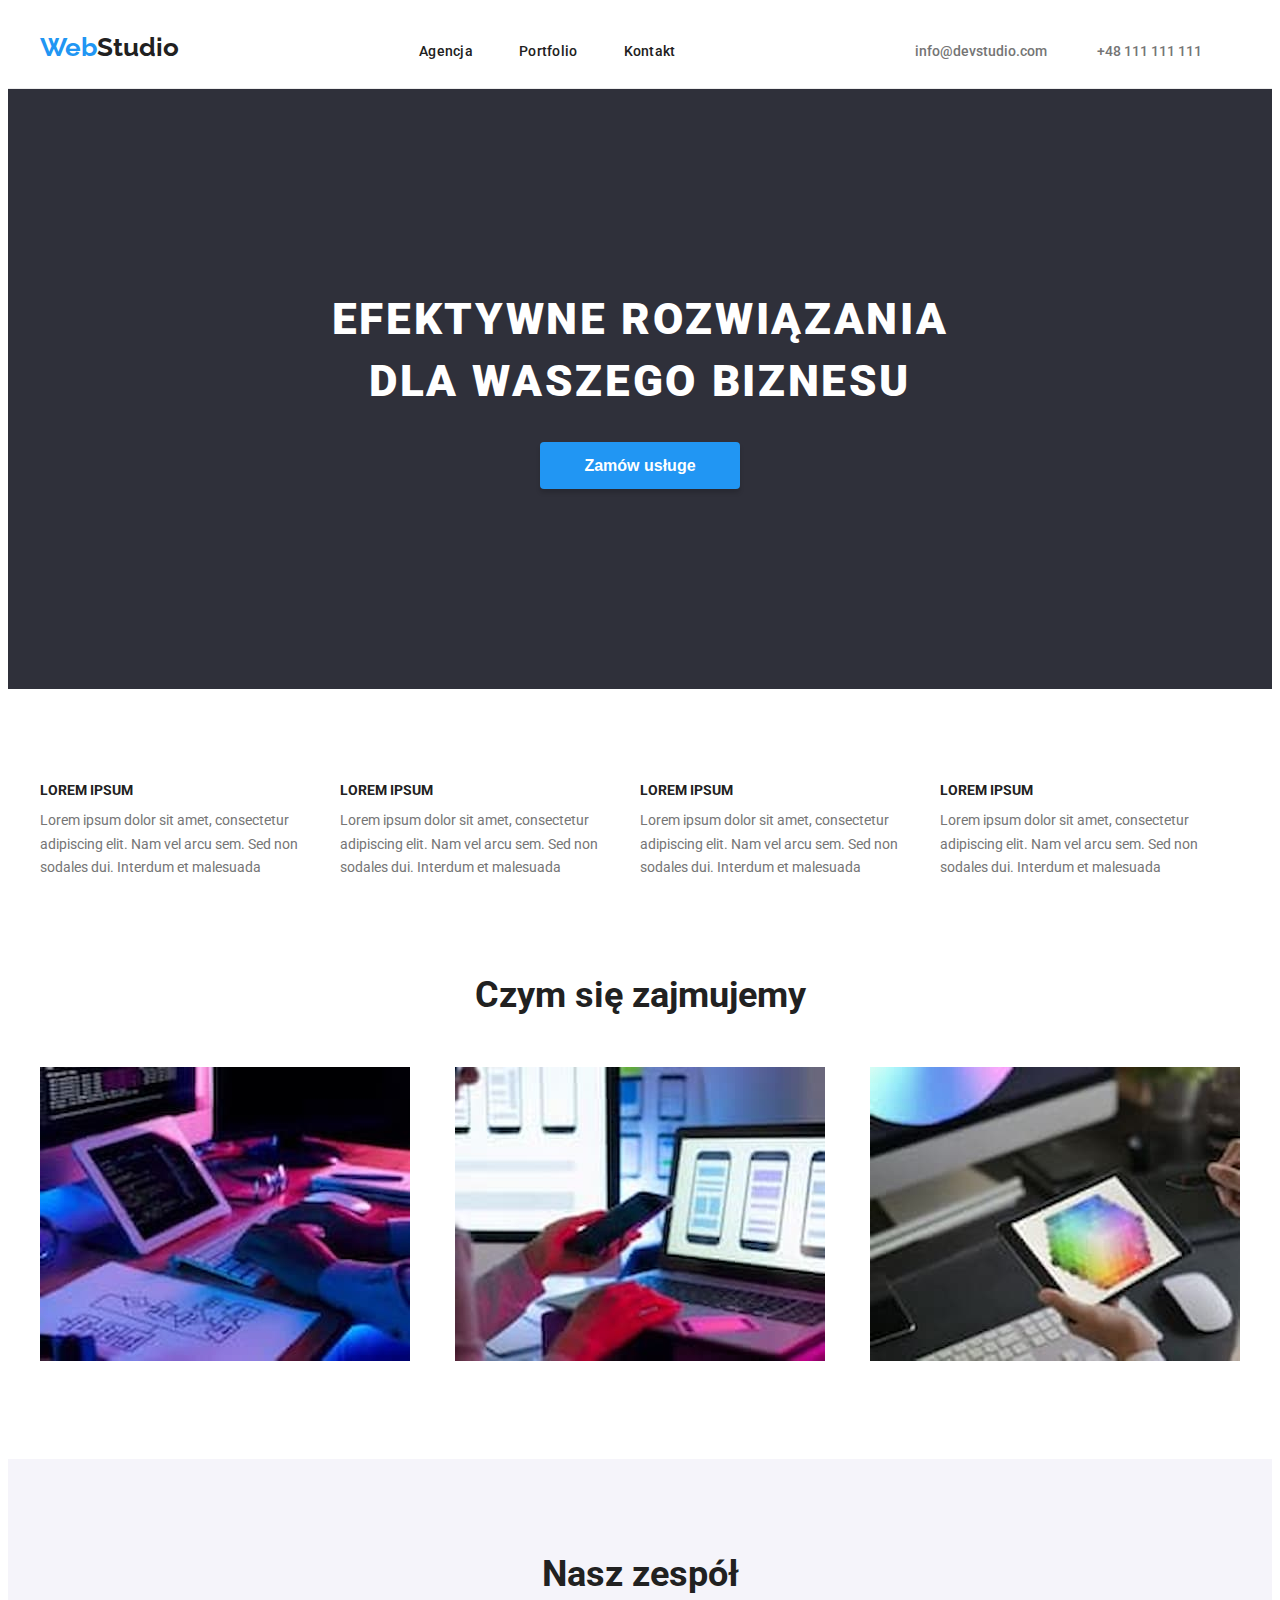
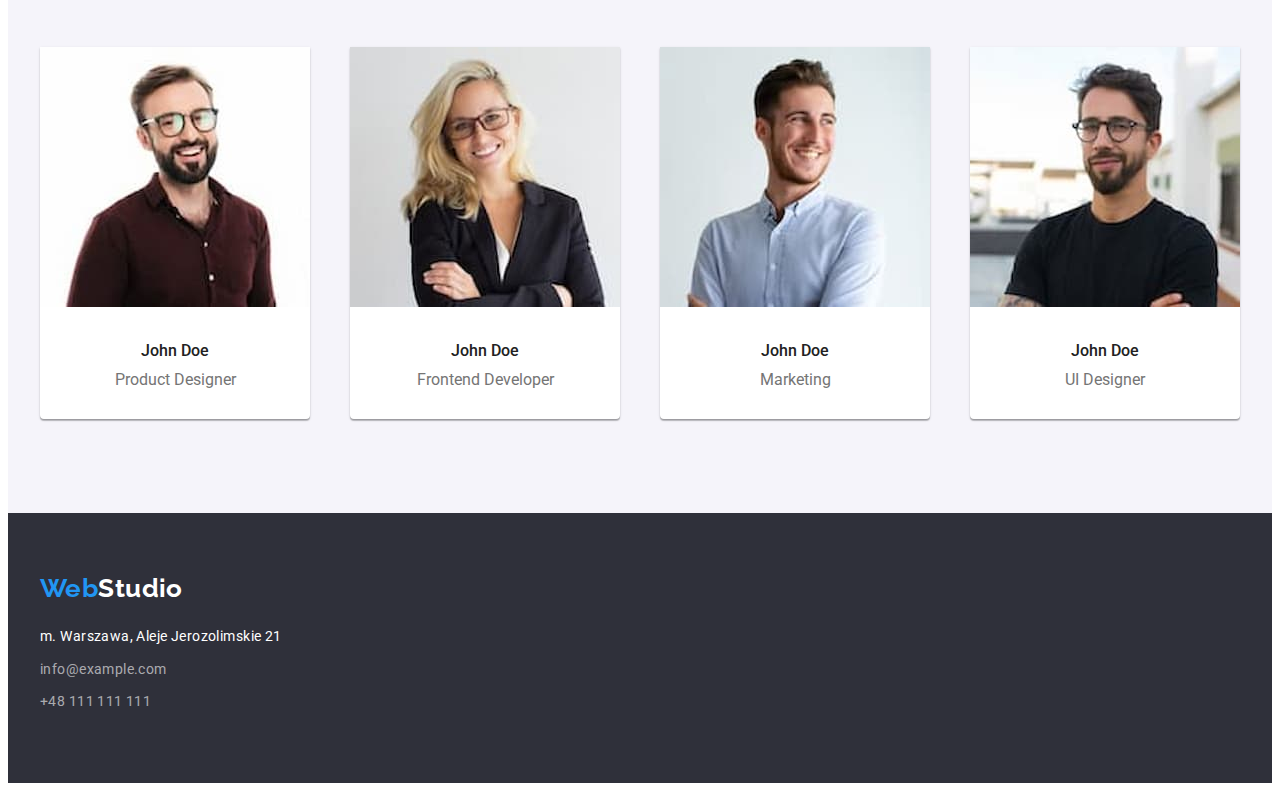
==== commit cdf053ef: "last" ====
--- a/index.html
+++ b/index.html
@@ -19,7 +19,7 @@
     />
   </head>
   <body>
-    <header>
+    <header class="header-wrapper">
       <div class="container">
         <div class="menu">
           <a class="logo-main-style" href="#"
@@ -40,152 +40,142 @@
       </div>
     </header>
     <main>
-      <section class="section">
+      <section class="section order">
         <div class="container">
-          <section class="title-box">
-            <div class="main-header">
-              <h1>EFEKTYWNE ROZWIĄZANIA DLA WASZEGO BIZNESU</h1>
-              <button class="button-header" type="button">Zamów usługe</button>
-            </div>
-          </section>
+          <h1>EFEKTYWNE ROZWIĄZANIA DLA WASZEGO BIZNESU</h1>
+          <button type="button">Zamów usługe</button>
         </div>
       </section>
-      <section class="section">
+      <section class="section td-headers">
         <div class="container">
-          <div class="lorem-ipsum">
-            <ul class="td-headers">
-              <li>LOREM IPSUM</li>
-              <li>LOREM IPSUM</li>
-              <li>LOREM IPSUM</li>
-              <li>LOREM IPSUM</li>
-            </ul>
-            <ul class="tb-content">
-              <li>
+          <ul>
+            <li>
+              <h3>LOREM IPSUM</h3>
+              <p>
                 Lorem ipsum dolor sit amet, consectetur adipiscing elit. Nam vel arcu sem. Sed non
                 sodales dui. Interdum et malesuada
+              </p>
+            </li>
+            <li>
+              <h3>LOREM IPSUM</h3>
+              <p>
+                Lorem ipsum dolor sit amet, consectetur adipiscing elit. Nam vel arcu sem. Sed non
+                sodales dui. Interdum et malesuada
+              </p>
+            </li>
+            <li>
+              <h3>LOREM IPSUM</h3>
+              <p>
+                Lorem ipsum dolor sit amet, consectetur adipiscing elit. Nam vel arcu sem. Sed non
+                sodales dui. Interdum et malesuada
+              </p>
+            </li>
+            <li>
+              <h3>LOREM IPSUM</h3>
+              <p>
+                Lorem ipsum dolor sit amet, consectetur adipiscing elit. Nam vel arcu sem. Sed non
+                sodales dui. Interdum et malesuada
+              </p>
+            </li>
+          </ul>
+        </div>
+      </section>
+      <section class="section no-space-between-padding headers">
+        <div class="container">
+          <h2>Czym się zajmujemy</h2>
+          <ul class="images-what-we-do">
+            <li>
+              <img src="images/computer1.jpg" alt="komputer" height="294" width="370" />
+            </li>
+            <li>
+              <img src="images/laptop2.jpg" alt="laptop" height="294" width="370" />
+            </li>
+            <li>
+              <img src="images/tablet3.jpg" alt="kolorowy tablet" height="294" width="370" />
+            </li>
+          </ul>
+        </div>
+      </section>
+      <section class="section order-team">
+        <div class="container">
+          <div class="main-team-members-layout">
+            <div class="headers">
+              <h2>Nasz zespół</h2>
+            </div>
+            <ul>
+              <li>
+                <figure>
+                  <img
+                    src="images/john-doe-1.jpg"
+                    alt="uśmiechnięty pan w okularach"
+                    height="260"
+                    width="270"
+                  />
+                  <figcaption>
+                    <div class="main-team-member">John Doe</div>
+                    <div class="main-team-position">Product Designer</div>
+                  </figcaption>
+                </figure>
               </li>
               <li>
-                Lorem ipsum dolor sit amet, consectetur adipiscing elit. Nam vel arcu sem. Sed non
-                sodales dui. Interdum et malesuada
+                <figure>
+                  <img
+                    src="images/john-doe-2.jpg"
+                    alt="uśmiechnięta blondynka"
+                    height="260"
+                    width="270"
+                  />
+                  <figcaption>
+                    <div class="main-team-member">John Doe</div>
+                    <div class="main-team-position">Frontend Developer</div>
+                  </figcaption>
+                </figure>
               </li>
               <li>
-                Lorem ipsum dolor sit amet, consectetur adipiscing elit. Nam vel arcu sem. Sed non
-                sodales dui. Interdum et malesuada
+                <figure>
+                  <img
+                    src="images/john-doe-3.jpg"
+                    alt="uśmiechnięty pan patrzący w swoje lewo"
+                    height="260"
+                    width="270"
+                  />
+                  <figcaption>
+                    <div class="main-team-member">John Doe</div>
+                    <div class="main-team-position">Marketing</div>
+                  </figcaption>
+                </figure>
               </li>
               <li>
-                Lorem ipsum dolor sit amet, consectetur adipiscing elit. Nam vel arcu sem. Sed non
-                sodales dui. Interdum et malesuada
+                <figure>
+                  <img
+                    src="images/john-doe-4.jpg"
+                    alt="pan z brodą na dworze"
+                    height="260"
+                    width="270"
+                  />
+                  <figcaption>
+                    <div class="main-team-member">John Doe</div>
+                    <div class="main-team-position">UI Designer</div>
+                  </figcaption>
+                </figure>
               </li>
             </ul>
           </div>
         </div>
       </section>
-      <section class="section">
-        <div class="container">
-          <div class="no-space-between-padding">
-            <div class="headers">
-              <h2>Czym się zajmujemy</h2>
-              <ul class="images-what-we-do">
-                <li>
-                  <img src="images/computer1.jpg" alt="komputer" height="294" width="370" />
-                </li>
-                <li>
-                  <img src="images/laptop2.jpg" alt="laptop" height="294" width="370" />
-                </li>
-                <li>
-                  <img src="images/tablet3.jpg" alt="kolorowy tablet" height="294" width="370" />
-                </li>
-              </ul>
-            </div>
-          </div>
-        </div>
-      </section>
-      <section class="section">
-        <div class="container">
-          <div class="no-space-between-padding">
-            <div class="main-team-members-layout">
-              <div class="headers">
-                <h2>Nasz zespół</h2>
-              </div>
-              <ul class="team-members">
-                <li>
-                  <figure>
-                    <img
-                      src="images/john-doe-1.jpg"
-                      alt="uśmiechnięty pan w okularach"
-                      height="260"
-                      width="270"
-                    />
-                    <figcaption>
-                      <div class="main-team-member">John Doe</div>
-                      <div class="main-team-position">Product Designer</div>
-                    </figcaption>
-                  </figure>
-                </li>
-                <li>
-                  <figure>
-                    <img
-                      src="images/john-doe-2.jpg"
-                      alt="uśmiechnięta blondynka"
-                      height="260"
-                      width="270"
-                    />
-                    <figcaption>
-                      <div class="main-team-member">John Doe</div>
-                      <div class="main-team-position">Frontend Developer</div>
-                    </figcaption>
-                  </figure>
-                </li>
-                <li>
-                  <figure>
-                    <img
-                      src="images/john-doe-3.jpg"
-                      alt="uśmiechnięty pan patrzący w swoje lewo"
-                      height="260"
-                      width="270"
-                    />
-                    <figcaption>
-                      <div class="main-team-member">John Doe</div>
-                      <div class="main-team-position">Marketing</div>
-                    </figcaption>
-                  </figure>
-                </li>
-                <li>
-                  <figure>
-                    <img
-                      src="images/john-doe-4.jpg"
-                      alt="pan z brodą na dworze"
-                      height="260"
-                      width="270"
-                    />
-                    <figcaption>
-                      <div class="main-team-member">John Doe</div>
-                      <div class="main-team-position">UI Designer</div>
-                    </figcaption>
-                  </figure>
-                </li>
-              </ul>
-            </div>
-          </div>
-        </div>
-      </section>
     </main>
-    <footer>
+    <footer class="footer-wrapper">
       <div class="container">
-        <div class="container-footer-main">
-          <div class="footer-padding-top">
-            <a class="logo-main-style" href="#"
-              ><span class="logo">Web</span><span class="logo-second-part-footer">Studio</span></a
-            >
-            <address>
-              <ul class="footer-model">
-                <li class="non-italic-address">m. Warszawa, Aleje Jerozolimskie 21</li>
-                <li><a class="footer-contact" href="info@example.com">info@example.com</a></li>
-                <li><a class="footer-contact" href="tel:48111111111">+48 111 111 111</a></li>
-              </ul>
-            </address>
-          </div>
-        </div>
+        <a class="logo-main-style" href="#"
+          ><span class="logo">Web</span><span class="logo-second-part-footer">Studio</span></a
+        >
+        <address>
+          <ul>
+            <li class="non-italic-address">m. Warszawa, Aleje Jerozolimskie 21</li>
+            <li><a class="footer-contact" href="info@example.com">info@example.com</a></li>
+            <li><a class="footer-contact" href="tel:48111111111">+48 111 111 111</a></li>
+          </ul>
+        </address>
       </div>
     </footer>
   </body>
--- a/css/style.css
+++ b/css/style.css
@@ -9,16 +9,14 @@
   --border-header: #eeeeee;
 }
 
-body {
-  font-family: 'Roboto', sans-serif;
-  color: var(--almost-black);
-  font-style: normal;
-  font-weight: 400;
-  text-decoration: none;
+ul {
+  list-style: none;
 }
 
 h1,
 h2,
+h3,
+h4,
 p,
 ul,
 figure {
@@ -27,6 +25,14 @@
   border: 0px;
 }
 
+body {
+  font-family: 'Roboto', sans-serif;
+  color: var(--almost-black);
+  font-style: normal;
+  font-weight: 400;
+  text-decoration: none;
+}
+
 .container {
   width: 1200px;
   margin: 0 auto;
@@ -37,134 +43,50 @@
   padding: 94px 0px;
 }
 
+.header-wrapper {
+  padding: 24px 0 25px;
+  border-bottom: solid 1px var(--header-border);
+}
+
+.header-wrapper .container {
+  display: flex;
+  justify-content: space-between;
+  align-items: center;
+}
+
 .menu {
   display: flex;
   align-items: baseline;
-  border-bottom: solid 1px var(--header-border);
-  gap: 100px;
-  padding: 24px 0 25px;
-}
-
-.logo-main-style {
-  text-decoration: none;
-  font-family: 'Raleway';
-  font-style: normal;
-  font-weight: 700;
-  font-size: 26px;
-  line-height: 1.2;
-  margin-left: 215px;
-}
-
-.logo {
-  color: var(--main-blue);
-}
-.logo-part-2 {
-  color: var(--almost-black);
-}
-
-.nav-links {
-  list-style: none;
-  display: flex;
-}
-
-.nav-links a {
-  font-weight: 500;
-  font-size: 14px;
-  line-height: 1.1;
-  letter-spacing: 0.02em;
-  color: var(--almost-black);
-  text-decoration: none;
-  padding: 20px;
-}
-
-.active {
-  font-weight: 500;
-  font-size: 14px;
-  line-height: 1.1;
-  color: var(--main-blue);
-}
-
-.header-space-needed a {
-  padding: 10px;
-}
-
-.portfolio-big-net {
-  row-gap: 30px;
-  display: flex;
-  flex-wrap: wrap;
-  justify-content: space-between;
-  list-style: none;
-}
-
-.portfolio-big-net figcaption {
-  padding-top: 10px;
-  padding-left: 25px;
-  letter-spacing: 0.03em;
-}
-
-.buttons {
-  display: flex;
-  justify-content: center;
-  list-style: none;
-  gap: 15px;
-}
-
-.buttons button {
-  font-weight: 500;
-  font-size: 16px;
-  line-height: 1.6;
-  width: 120px;
-  height: 38px;
-  background-color: none;
-  cursor: pointer;
-  border: none;
-  box-shadow: 0px 3px 1px rgba(0, 0, 0, 0.1), 0px 1px 2px rgba(0, 0, 0, 0.08),
-    0px 2px 2px rgba(0, 0, 0, 0.12);
-  border-radius: 4px;
-}
-
-.portfolio-big-net figure {
-  background: var(--logo-white);
-  border: 1px solid var(--border-header);
-}
-
-.title-box {
+  gap: 240px;
+}
+
+.header-space-needed {
+  display: flex;
+  gap: 50px;
+}
+
+.order {
   background-color: var(--backgroud-footer);
-  display: flex;
-  margin-top: -94px;
-}
-
-.contact {
-  font-weight: 500;
-  font-size: 14px;
-  line-height: 1.1;
-  color: var(--contact-grey);
-  text-decoration: none;
-}
-
-.contact:hover,
-.contact:focus {
-  color: var(--main-blue);
-  outline: none;
-}
-
-.main-header {
+  text-align: center;
+  display: flex;
+}
+
+.order .container h1 {
   font-weight: 900;
   font-size: 44px;
   line-height: 1.4;
   color: var(--logo-white);
-  text-align: center;
+  letter-spacing: 0.06em;
   margin-top: 106px;
   margin-left: 252px;
   margin-right: 252px;
 }
 
-.button-header {
+.order .container button {
   width: 200px;
-  height: 50px;
-  font-weight: 700;
-  font-size: 16px;
-  line-height: 1.9;
+  height: 47px;
+  font-weight: 700;
+  font-size: 16px;
   color: var(--logo-white);
   background-color: var(--main-blue);
   border: none;
@@ -174,47 +96,134 @@
   box-shadow: 0px 4px 4px rgba(0, 0, 0, 0.15);
   border-radius: 4px;
   box-shadow: 0px 4px 4px rgba(0, 0, 0, 0.15);
-}
-
-.lorem-ipsum {
-  margin-top: -94px;
-  margin-bottom: -94px;
-}
-
-.td-headers {
-  font-weight: 700;
+  padding: 0px;
+}
+.logo-main-style {
+  text-decoration: none;
+  font-family: 'Raleway';
+  font-style: normal;
+  font-weight: 700;
+  font-size: 26px;
+  line-height: 1.2;
+}
+
+.logo {
+  color: var(--main-blue);
+}
+.logo-part-2 {
+  color: var(--almost-black);
+}
+
+.nav-links {
+  display: flex;
+  gap: 46px;
+}
+
+.nav-links a {
+  font-weight: 500;
   font-size: 14px;
   line-height: 1.1;
-  display: flex;
-  flex-direction: row;
-  list-style: none;
-}
-
-.td-headers li {
-  flex-basis: calc(100% / 4);
-}
-
-.tb-content {
-  display: flex;
-}
-
-.tb-content li {
+  letter-spacing: 0.02em;
+  color: var(--almost-black);
+  text-decoration: none;
+}
+
+.active {
+  font-weight: 500;
+  font-size: 14px;
+  line-height: 1.1;
+  color: var(--main-blue);
+}
+
+.portfolio-big-net {
+  row-gap: 30px;
+  display: flex;
+  flex-wrap: wrap;
+  justify-content: space-between;
+}
+
+.portfolio-big-net figcaption {
+  padding-top: 10px;
+  padding-left: 25px;
+  letter-spacing: 0.03em;
+}
+
+.buttons {
+  display: flex;
+  justify-content: center;
+  gap: 8px;
+  margin-bottom: -44px;
+}
+
+.buttons button {
+  font-weight: 500;
+  font-size: 16px;
+  line-height: 1.6;
+  width: 120px;
+  height: 38px;
+  background-color: none;
+  cursor: pointer;
+  border: none;
+  border-radius: 4px;
+}
+
+.portfolio-big-net figure {
+  background: var(--logo-white);
+  border: 1px solid var(--border-header);
+}
+
+.order-team {
+  background-color: var(--team-members-backgroud);
+}
+
+.contact {
+  font-weight: 500;
+  font-size: 14px;
+  line-height: 1.1;
+  color: var(--contact-grey);
+  text-decoration: none;
+}
+
+.contact:hover,
+.contact:focus {
+  color: var(--main-blue);
+  outline: none;
+}
+
+.td-headers ul {
+  display: flex;
+  justify-content: center;
+}
+
+.td-headers li h3 {
+  font-weight: 700;
+  font-size: 14px;
+  line-height: 1.1;
+  padding-bottom: 10px;
+}
+
+.td-headers li p {
   font-size: 14px;
   line-height: 1.7;
   color: var(--contact-grey);
-  list-style: none;
-}
-
-.team-what-we-do {
-  margin-left: 215px;
-  text-align: center;
 }
 
 .main-team-members-layout {
   background-color: var(--team-members-backgroud);
   text-align: center;
-  padding-top: 94px;
-  padding-bottom: 94px;
+}
+
+.main-team-members-layout ul {
+  display: flex;
+  flex-direction: row;
+  justify-content: space-between;
+}
+
+.main-team-members-layout li {
+  background: var(--logo-white);
+  box-shadow: 0px 1px 3px rgba(0, 0, 0, 0.12), 0px 1px 1px rgba(0, 0, 0, 0.14),
+    0px 2px 1px rgba(0, 0, 0, 0.2);
+  border-radius: 0px 0px 4px 4px;
 }
 
 .headers h2 {
@@ -228,29 +237,10 @@
 .no-space-between-padding {
   margin-top: -94px;
 }
+
 .images-what-we-do {
   display: flex;
-  list-style: none;
   justify-content: space-between;
-}
-
-.team-members {
-  display: flex;
-  flex-direction: row;
-  list-style: none;
-  justify-content: space-between;
-}
-
-.team-members figcaption div {
-  padding-top: 10px;
-  text-align: center;
-}
-
-.team-members li {
-  background: var(--logo-white);
-  box-shadow: 0px 1px 3px rgba(0, 0, 0, 0.12), 0px 1px 1px rgba(0, 0, 0, 0.14),
-    0px 2px 1px rgba(0, 0, 0, 0.2);
-  border-radius: 0px 0px 4px 4px;
 }
 
 .img-first-part {
@@ -267,39 +257,24 @@
   margin-bottom: 20px;
 }
 
-.container-footer-main {
+.footer-wrapper {
   background-color: var(--backgroud-footer);
   color: var(--logo-white);
   font-size: 14px;
   line-height: 1.7;
   letter-spacing: 0.03em;
-  margin-top: -94px;
-}
-
-.container-footer-portfolio {
-  background-color: var(--backgroud-footer);
-  color: var(--logo-white);
-  font-size: 14px;
-  line-height: 1.7;
-  letter-spacing: 0.03em;
-}
-
-.footer-model li {
-  list-style: none;
-  margin-left: 215px;
-  padding-bottom: 8px;
-}
-.footer-model :nth-child(1) {
-  padding-top: 20px;
-}
-
-.footer-style li {
-  list-style: none;
-  margin-left: 215px;
-  padding-bottom: 8px;
-}
-
-.footer-style :nth-child(1) {
+}
+
+.footer-wrapper .container {
+  padding-top: 60px;
+  padding-bottom: 60px;
+}
+
+.footer-wrapper .container ul li {
+  padding-bottom: 9px;
+}
+
+.footer-wrapper .container ul :nth-child(1) {
   padding-top: 20px;
 }
 
@@ -313,7 +288,7 @@
   text-decoration: none;
 }
 
-.footer-style li:nth-child(2) {
+.footer-underline li:nth-child(2) {
   text-decoration: underline;
   color: var(--contact-grey);
 }
@@ -328,6 +303,8 @@
   font-weight: 500;
   font-size: 16px;
   line-height: 1.2;
+  margin-top: 30px;
+  margin-bottom: 10px;
 }
 
 .main-team-position {
@@ -354,7 +331,3 @@
   color: var(--logo-white);
   outline: none;
 }
-.footer-padding-top {
-  padding-top: 60px;
-  padding-bottom: 60px;
-}
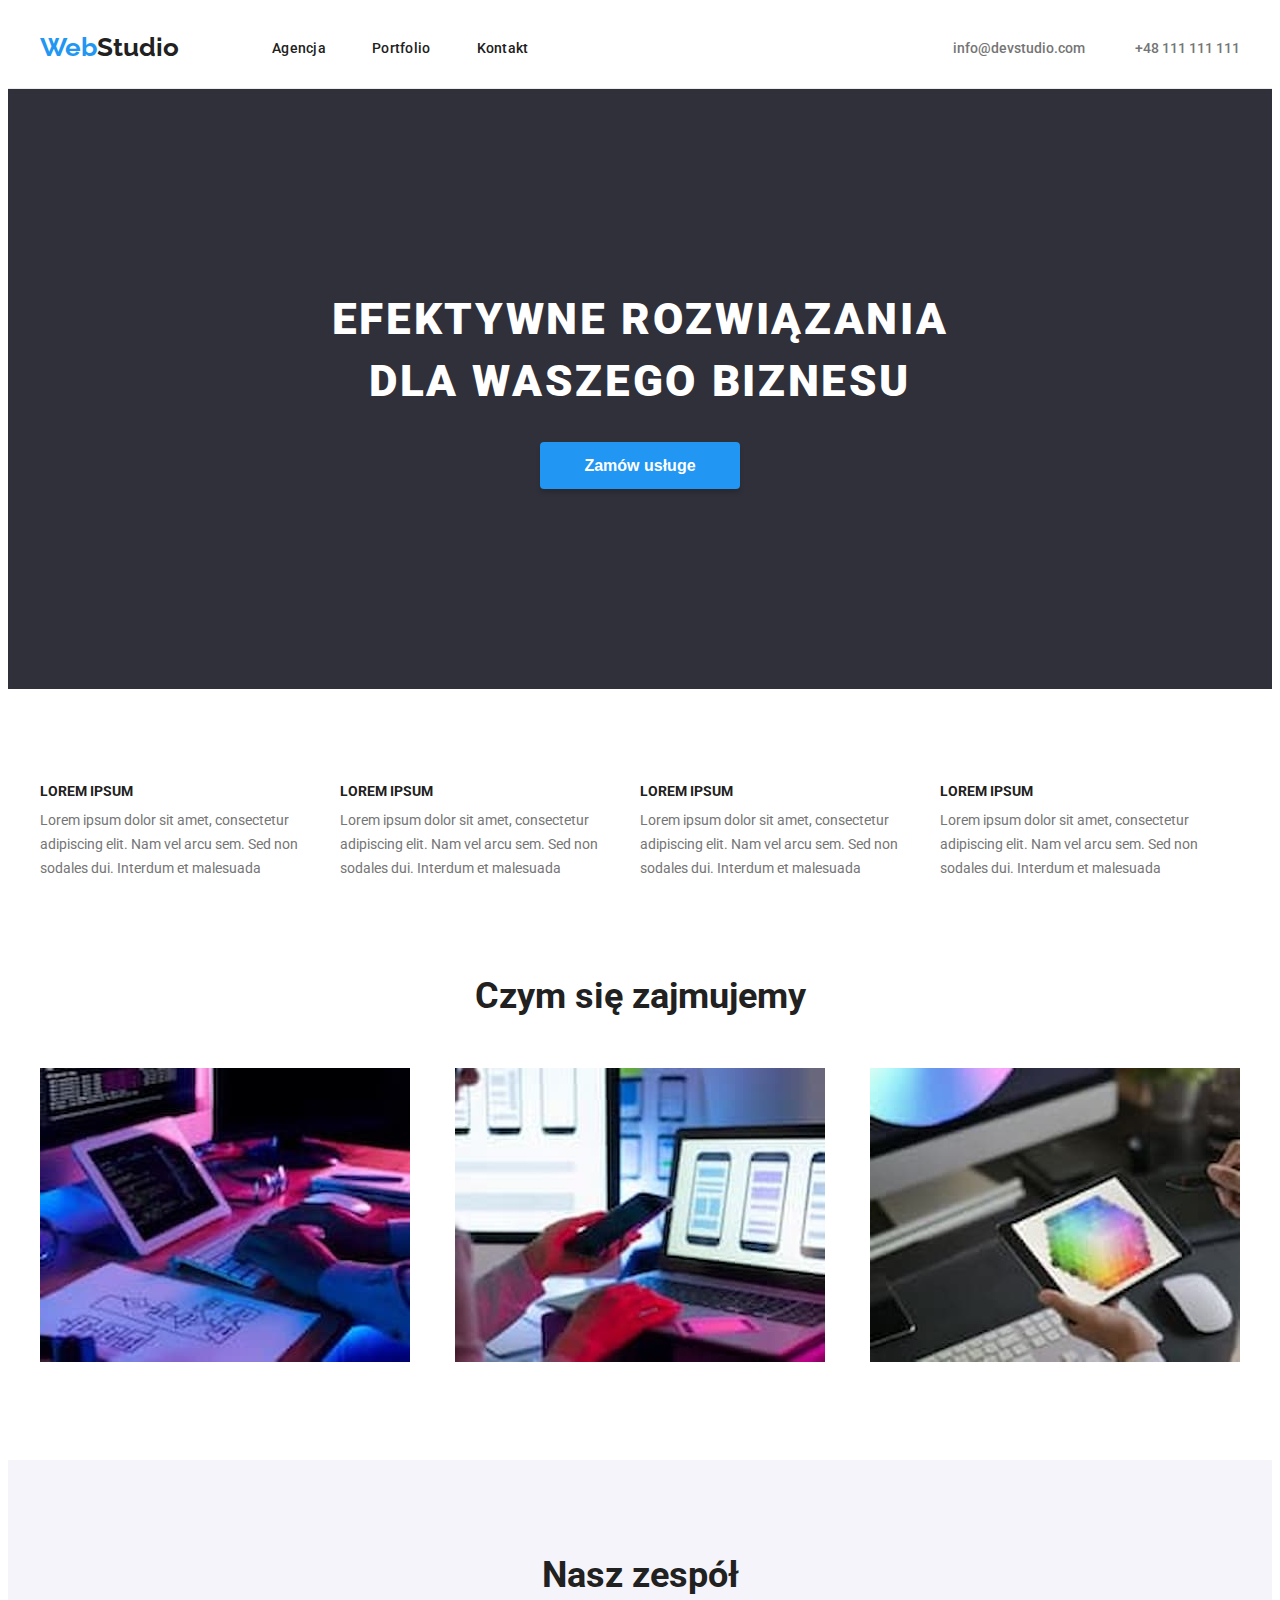
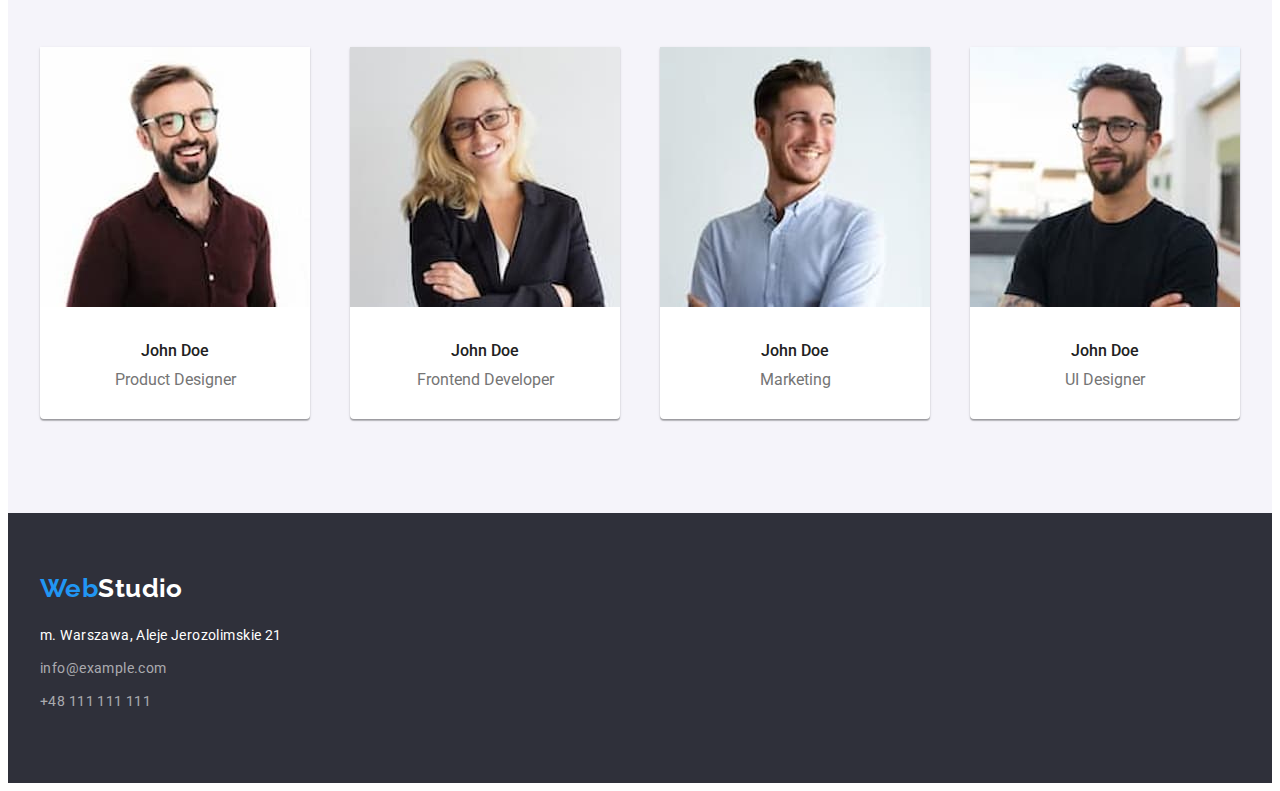
==== commit 6a1e5b48: "after final check" ====
--- a/index.html
+++ b/index.html
@@ -21,21 +21,19 @@
   <body>
     <header class="header-wrapper">
       <div class="container">
-        <div class="menu">
+        <nav class="menu">
           <a class="logo-main-style" href="#"
             ><span class="logo">Web</span><span class="logo-part-2">Studio</span></a
           >
-          <div>
-            <ul class="nav-links">
-              <li><a class="active" href="#">Agencja</a></li>
-              <li><a href="portfolio.html">Portfolio</a></li>
-              <li><a href="#">Kontakt</a></li>
-            </ul>
-          </div>
-          <div class="header-space-needed">
-            <a class="contact" href="info@devstudio.com">info@devstudio.com</a>
-            <a class="contact" href="tel:48111111111">+48 111 111 111</a>
-          </div>
+          <ul class="nav-links">
+            <li><a class="active" href="#">Agencja</a></li>
+            <li><a href="portfolio.html">Portfolio</a></li>
+            <li><a href="#">Kontakt</a></li>
+          </ul>
+        </nav>
+        <div class="header-space-needed">
+          <a class="contact" href="info@devstudio.com">info@devstudio.com</a>
+          <a class="contact" href="tel:48111111111">+48 111 111 111</a>
         </div>
       </div>
     </header>
@@ -171,7 +169,7 @@
         >
         <address>
           <ul>
-            <li class="non-italic-address">m. Warszawa, Aleje Jerozolimskie 21</li>
+            <li><span>m. Warszawa, Aleje Jerozolimskie 21</span></li>
             <li><a class="footer-contact" href="info@example.com">info@example.com</a></li>
             <li><a class="footer-contact" href="tel:48111111111">+48 111 111 111</a></li>
           </ul>
--- a/css/style.css
+++ b/css/style.css
@@ -56,8 +56,8 @@
 
 .menu {
   display: flex;
-  align-items: baseline;
-  gap: 240px;
+  align-items: center;
+  gap: 93px;
 }
 
 .header-space-needed {
@@ -122,16 +122,12 @@
 .nav-links a {
   font-weight: 500;
   font-size: 14px;
-  line-height: 1.1;
   letter-spacing: 0.02em;
   color: var(--almost-black);
   text-decoration: none;
 }
 
 .active {
-  font-weight: 500;
-  font-size: 14px;
-  line-height: 1.1;
   color: var(--main-blue);
 }
 
@@ -158,7 +154,6 @@
 .buttons button {
   font-weight: 500;
   font-size: 16px;
-  line-height: 1.6;
   width: 120px;
   height: 38px;
   background-color: none;
@@ -179,7 +174,6 @@
 .contact {
   font-weight: 500;
   font-size: 14px;
-  line-height: 1.1;
   color: var(--contact-grey);
   text-decoration: none;
 }
@@ -198,7 +192,6 @@
 .td-headers li h3 {
   font-weight: 700;
   font-size: 14px;
-  line-height: 1.1;
   padding-bottom: 10px;
 }
 
@@ -224,6 +217,7 @@
   box-shadow: 0px 1px 3px rgba(0, 0, 0, 0.12), 0px 1px 1px rgba(0, 0, 0, 0.14),
     0px 2px 1px rgba(0, 0, 0, 0.2);
   border-radius: 0px 0px 4px 4px;
+  font-size: 16px;
 }
 
 .headers h2 {
@@ -261,7 +255,6 @@
   background-color: var(--backgroud-footer);
   color: var(--logo-white);
   font-size: 14px;
-  line-height: 1.7;
   letter-spacing: 0.03em;
 }
 
@@ -272,6 +265,8 @@
 
 .footer-wrapper .container ul li {
   padding-bottom: 9px;
+  line-height: 1.7;
+  font-style: normal;
 }
 
 .footer-wrapper .container ul :nth-child(1) {
@@ -301,21 +296,13 @@
 
 .main-team-member {
   font-weight: 500;
-  font-size: 16px;
-  line-height: 1.2;
   margin-top: 30px;
   margin-bottom: 10px;
 }
 
 .main-team-position {
-  font-size: 16px;
-  line-height: 1.2;
   color: var(--contact-grey);
   margin-bottom: 30px;
-}
-
-.non-italic-address {
-  font-style: normal;
 }
 
 .nav-links a:hover,
